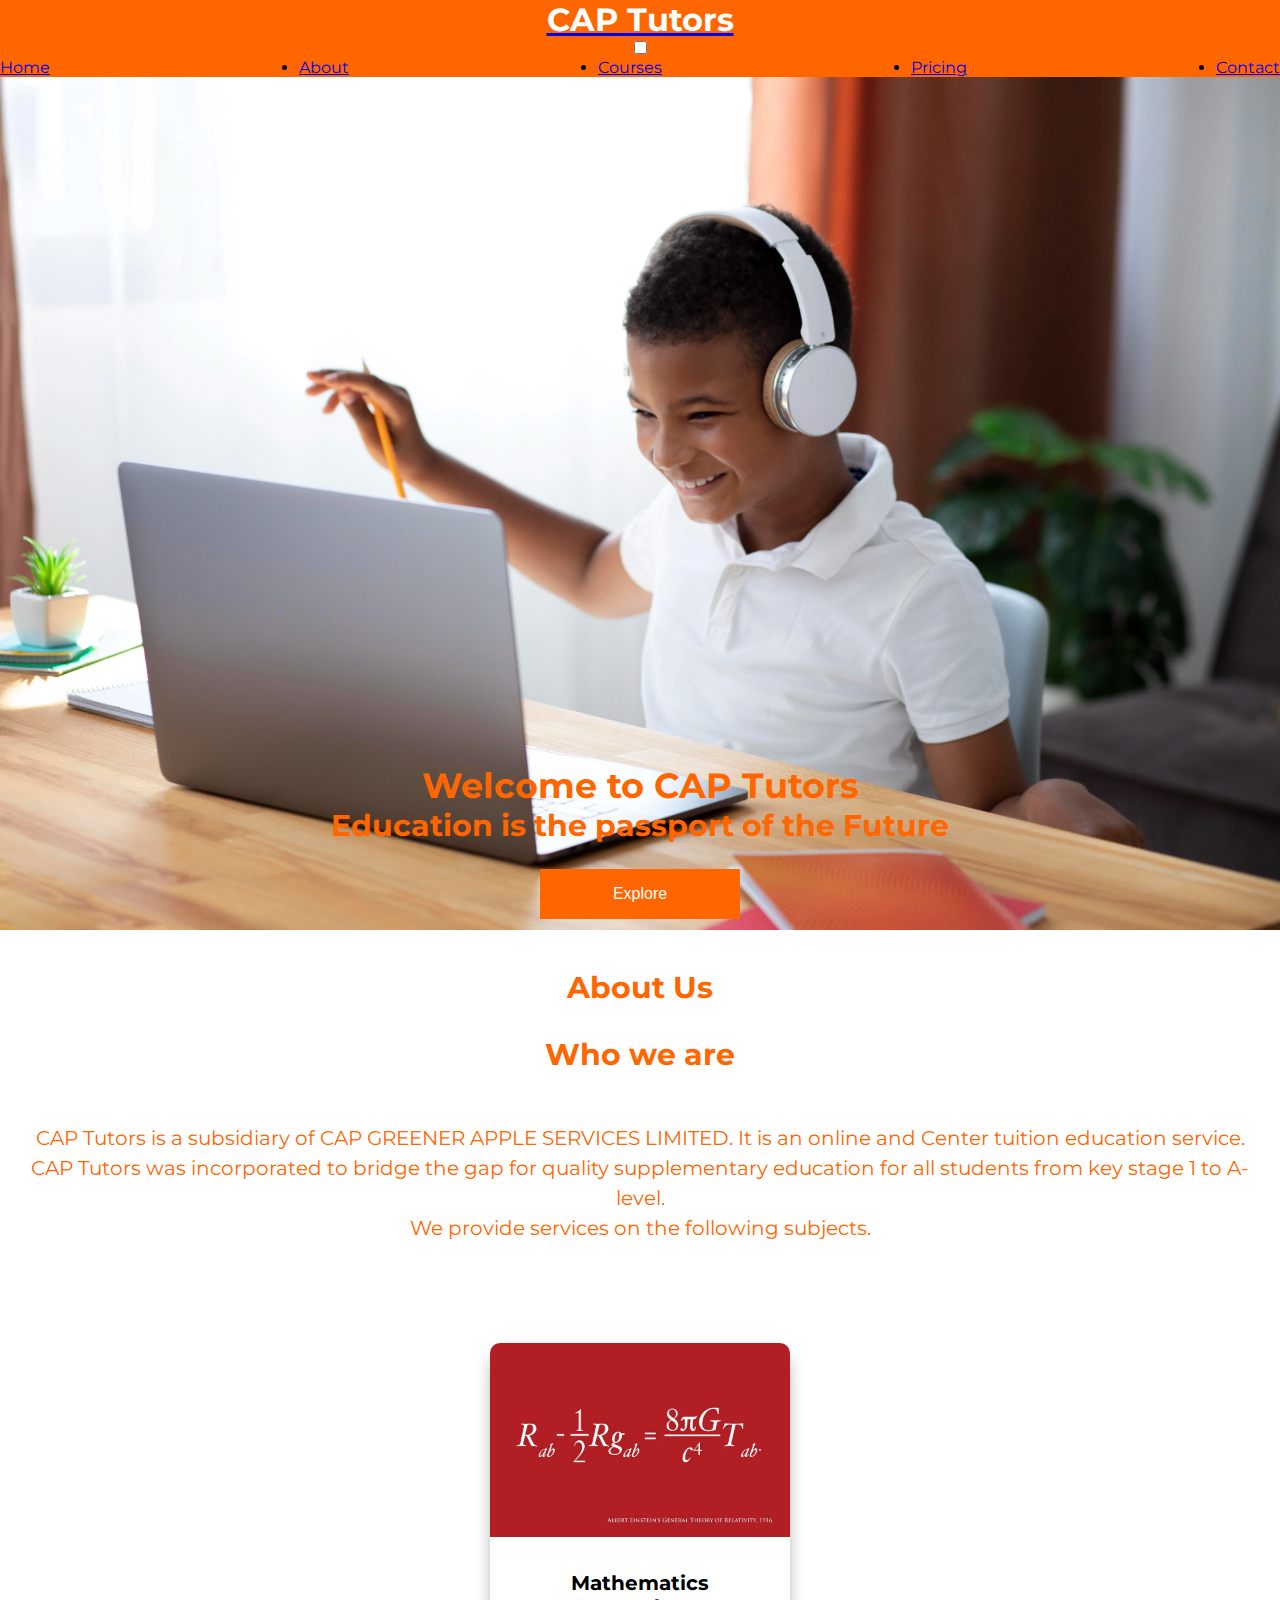
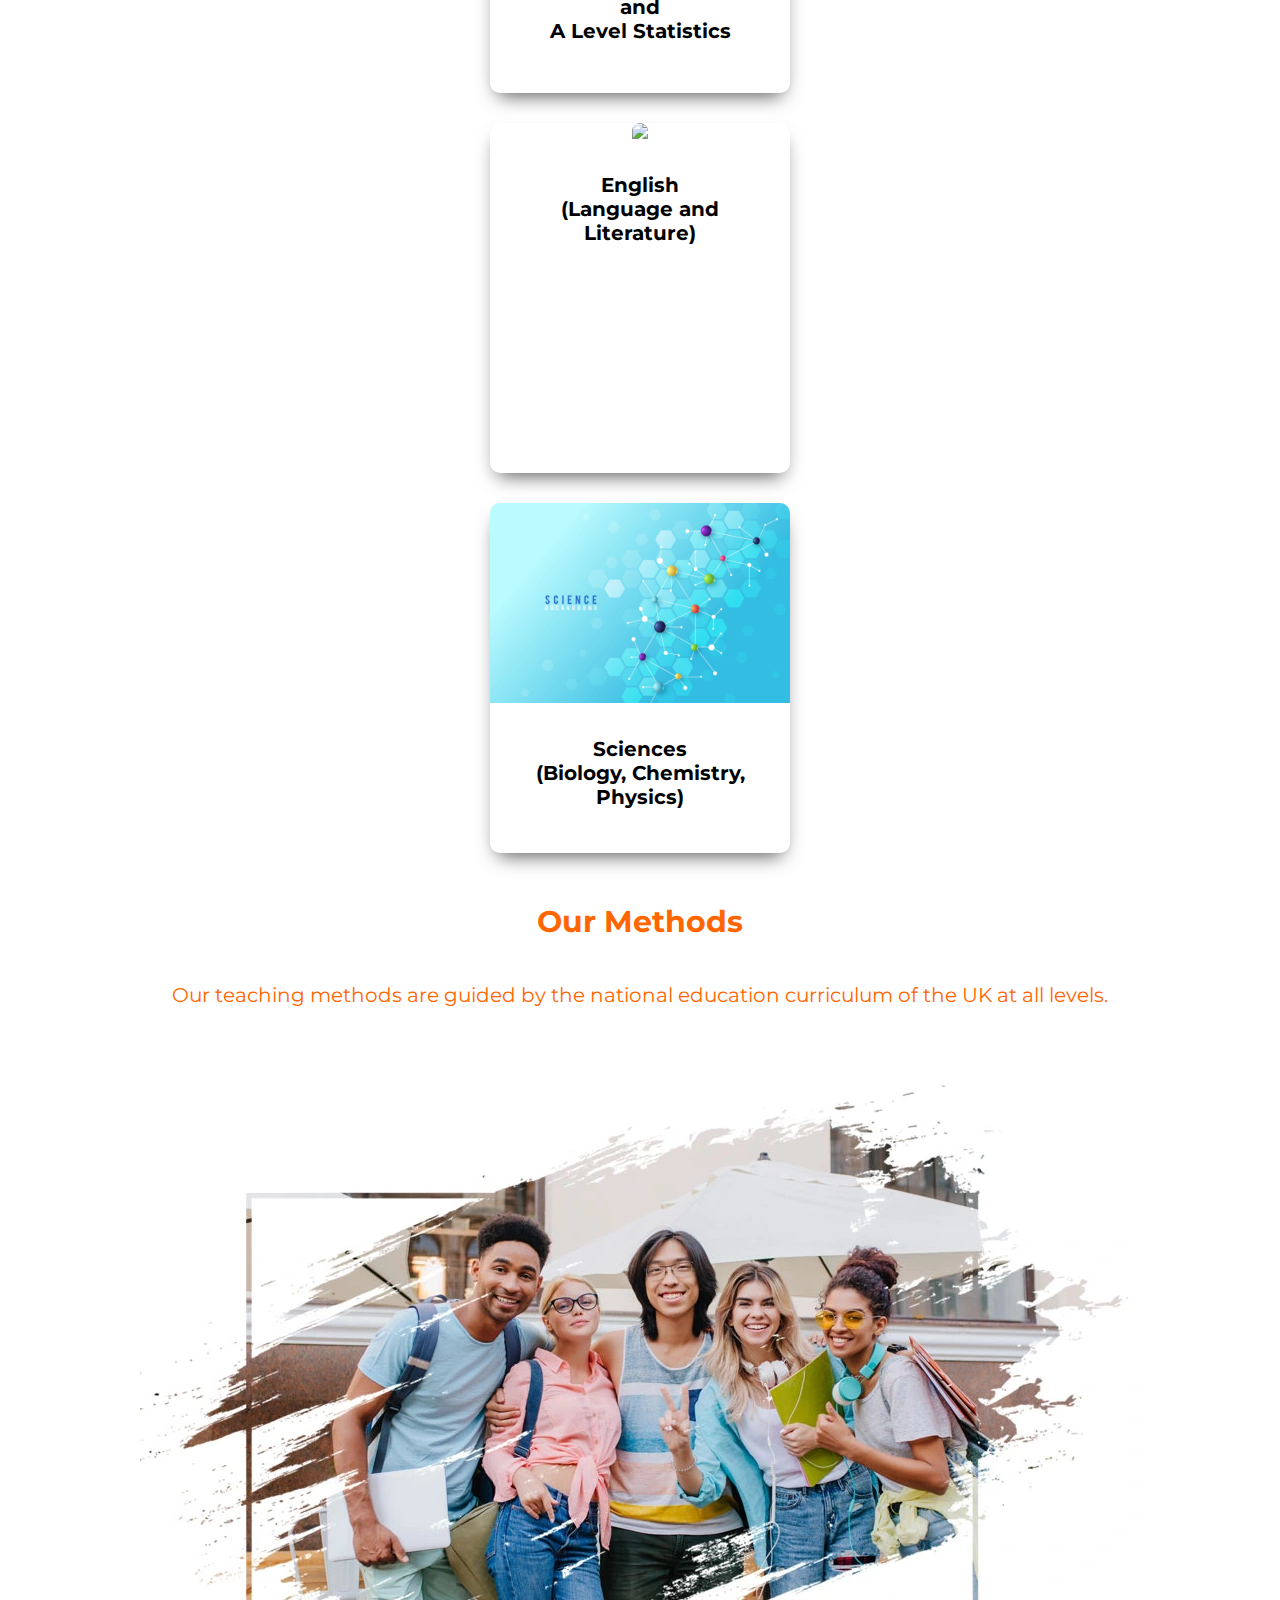
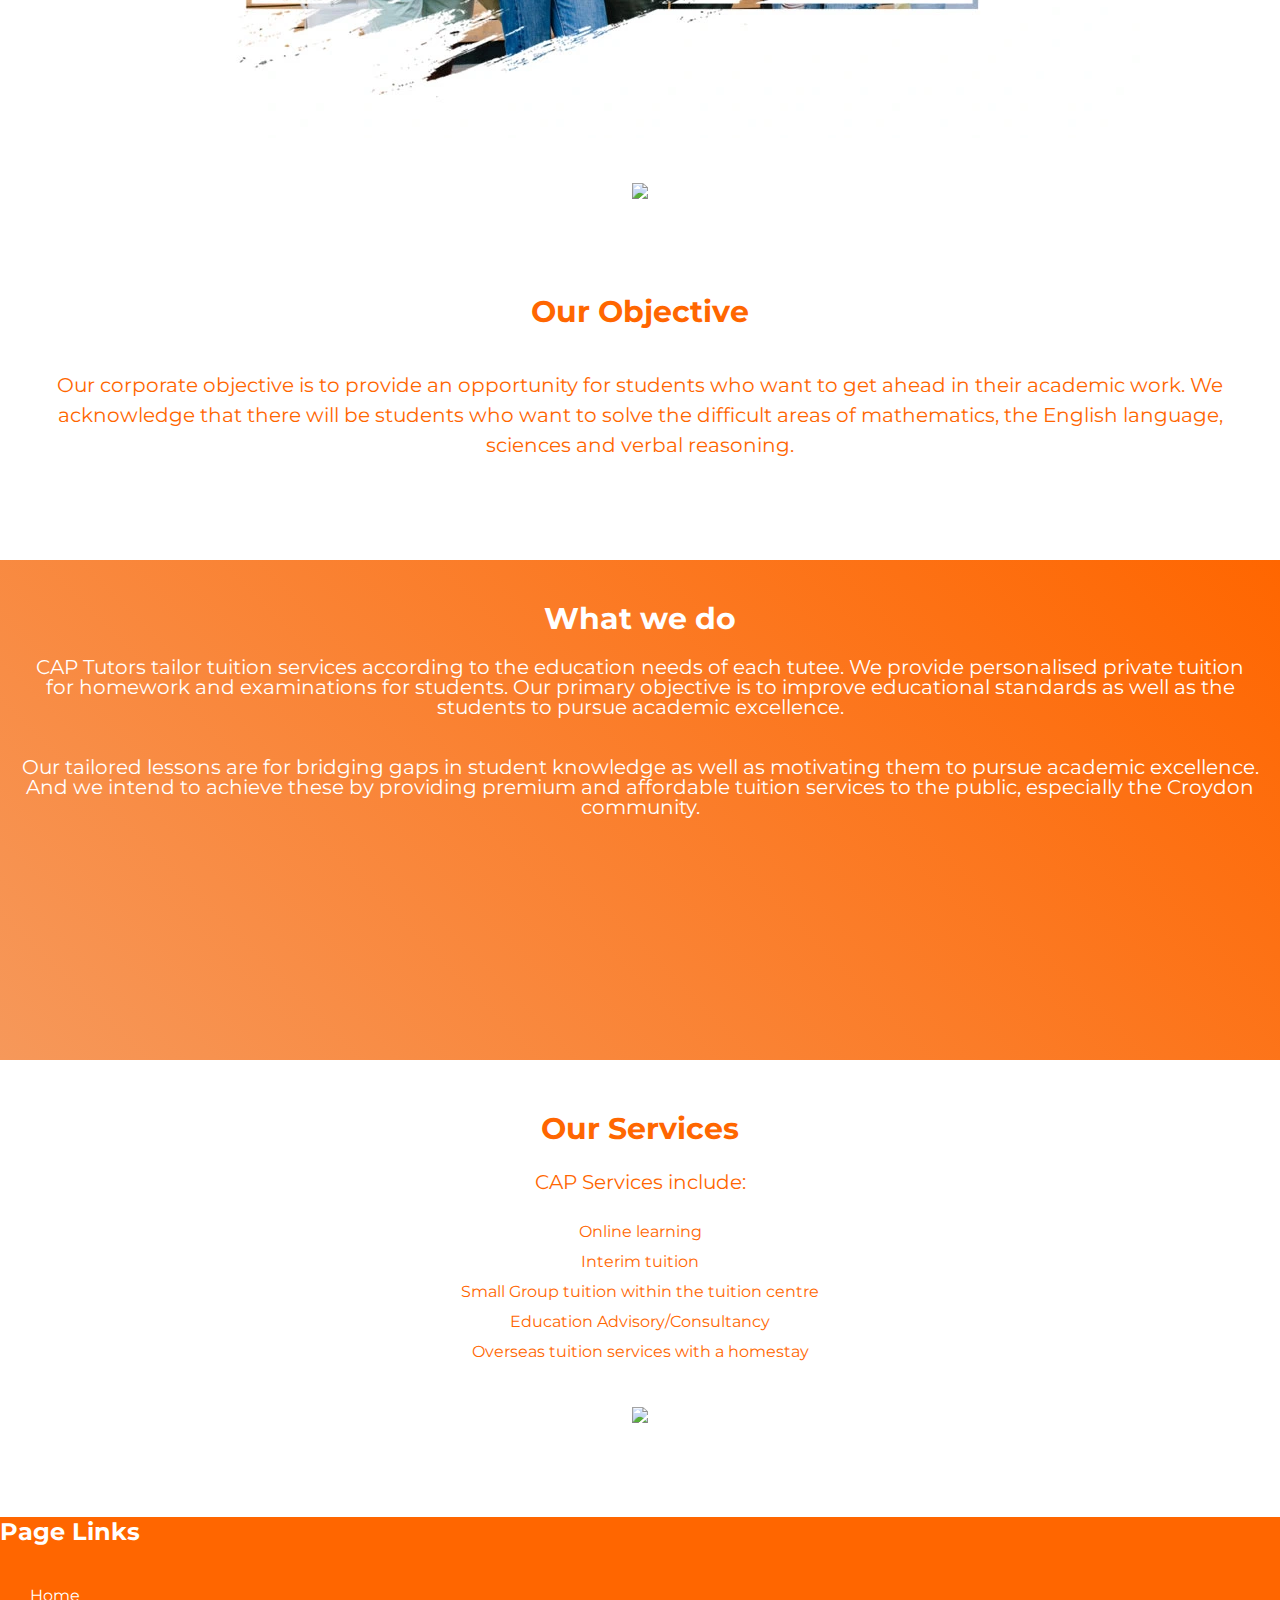
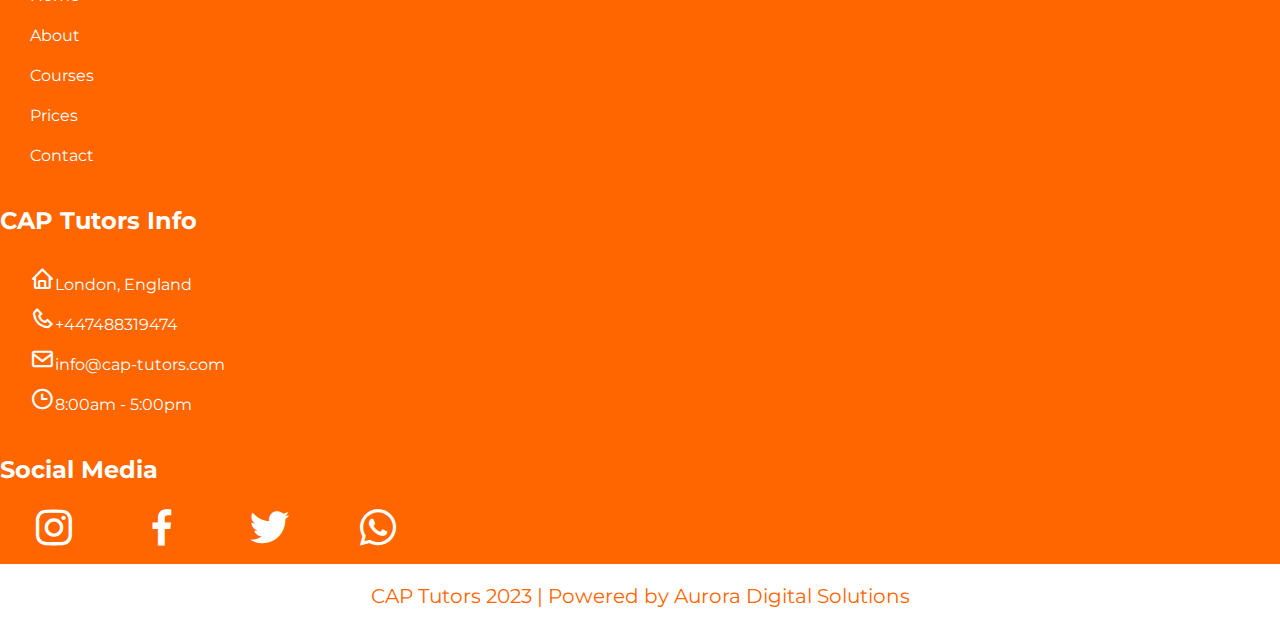
==== index.html @ 937d0bb1 "update html" ====
<!DOCTYPE html>
<html lang="en">
<head>
  <meta charset="UTF-8">
  <meta name="viewport" content="width=device-width, initial-scale=1.0"> <!-- displays site properly based on user's device -->

  <link rel="icon" type="image/png" sizes="32x32" href="./images/favicon-32x32.png">
  <link rel="stylesheet" type="text/css" href="/styles/style.css">
  <link rel="stylesheet" type="text/css" href="/styles/media.css">
  <link rel="stylesheet" type="text/css" href="/styles/nav.css">
  <link rel="stylesheet" type="text/css" href="/styles/reset.css">
  <link rel="stylesheet" href="/boxicons-2.1.4/css/boxicons.min.css">
  <link rel="stylesheet" href="https://cdnjs.cloudflare.com/ajax/libs/font-awesome/6.2.1/css/all.min.css" integrity="sha512-MV7K8+y+gLIBoVD59lQIYicR65iaqukzvf/nwasF0nqhPay5w/9lJmVM2hMDcnK1OnMGCdVK+iQrJ7lzPJQd1w==" crossorigin="anonymous" referrerpolicy="no-referrer" />
  <link rel="preconnect" href="https://fonts.googleapis.com"><link rel="preconnect" href="https://fonts.gstatic.com" crossorigin>
  <link href="https://fonts.googleapis.com/css2?family=Montserrat:wght@300;400;700;800&display=swap" rel="stylesheet">
  <script src="https://kit.fontawesome.com/a076d05399.js" crossorigin="anonymous"></script>
  
  <title>CAP Tutors</title>

</head>
<body>
    <header class="nav-wrapper">
        <div class="logo">
            <a href="#"><h2 class="logo-name">CAP Tutors</h2></a>
        </div>
        <nav class="nav">
            <input type="checkbox" class="toggle-btn">
            <span class="hamburger"></span>
            <ul class="menu">
                <li><a href="testindex.html">Home</a></li>
                <li><a href="#about">About</a></li>
                <li><a href="#courses">Courses</a></li>
                <li><a href="#pricing">Pricing</a></li>
                <li><a href="#contact">Contact</a></li>        
            </ul>  
        </nav>
    </header>
    <!--HERO SLIDE-->
    <section class="banner">
        <div class="banner-image">
            <img src="/images/learning-is-fun.webp" />
        </div>
        <div class="banner-text">
            <h1>Welcome to CAP Tutors</h1>
            <h2>Education is the passport of the Future</h2>
            <button class="btn explore-btn"><a href="#about" >Explore</a></button>
        </div>
    </section>
    <section id="about">
        <div class="about">
            <div class="about-text">
                <h2>About Us</h2>
                <h3>Who we are</h3>
                <p>CAP Tutors is a subsidiary of CAP GREENER APPLE SERVICES LIMITED. It is an online and Center tuition education service. 
                CAP Tutors was incorporated to bridge the gap for quality supplementary education for all students from key stage 1 to A-level.
                <br>We provide services on the following subjects.</p>
            </div>
            <div class="subject-cards">
                <div class="math_card cards">
                    <div class="orange_line"></div>
                    <div class="inner_content">
                        <img src="images/Mathematics.webp" class="subject-image"/>
                        <div class="subject">
                            <h4>Mathematics<br>and <br> A Level Statistics</h4>
                            
                        </div>
                    </div>
                </div>
                <div class="english_card cards">
                    <div class="orange_line"></div>
                    <div class="inner_content">
                        <img src="images/english.webp" class="subject-image"/>
                        <div class="subject">
                            <h4>English <br>(Language and Literature)</h4>
                            
                        </div>
                    </div>
                </div>
                <div class="science_card cards">
                    <div class="orange_line"></div>
                    <div class="inner_content">
                        <img src="images/science.webp" class="subject-image"/>
                        <div class="subject">
                            <h4>Sciences <br>(Biology, Chemistry, Physics)</h4>
                            
                        </div>    
                    </div>
                </div>
            </div>
            <div class="methods">
                <div class="methods-text">
                    <h3 class="method">Our Methods</h3>
                    <p>Our teaching methods are guided by the national education curriculum of the UK at all levels.</p>
                </div>
                <div>
                    <img class="method-image" src="/images/SAT-students-brush.webp">
                </div>   
            </div>
            <div class="objectives">
                <div>
                    <img class="objective-image" src="/images/student-and-teacher.webp">
                </div> 
                <div class="objective-text">
                    <h3 class="objective">Our Objective</h3>
                    <p>Our corporate objective is to provide an opportunity for students who want to get ahead in their 
                    academic work. We acknowledge that there will be students who want to solve the difficult areas of mathematics,
                    the English language, sciences and verbal reasoning.</p>
                </div>
            </div>
            <div class="case">
                <div class="case-text">
                    <h3>What we do</h3>
                    <p>CAP Tutors tailor tuition services according to the education needs of each tutee. We provide personalised private tuition
                    for homework and examinations for students. Our primary objective is to improve educational standards as well as the students 
                    to pursue academic excellence. </p>
                    <p class="inner-text">Our tailored lessons are for bridging gaps in student knowledge as well as motivating them to pursue academic excellence. 
                    And we intend to achieve these by providing premium and affordable tuition services to the public, especially the Croydon community.</p>
                </div>   
            </div>
        </div>
    </section>
    <section id="services" class="services">
        <h3>Our Services</h3>
        <div class="service-info">
            <div>
                <ul>
                    <li><p>CAP Services include:</p></li>
                    <li>Online learning</li>
                    <li>Interim tuition</li>
                    <li>Small Group tuition within the tuition centre</li>
                    <li>Education Advisory/Consultancy</li>
                    <li>Overseas tuition services with a homestay</li>
                </ul>
            </div>
            <div>
                <img src="/images/online-education.jpg"/>
            </div>
        </div> 
    </section> 
    <footer>
        <div class="footer">
            <div>
                <h5>Page Links</h5>
                <div class="footer-nav">
                    <ul>
                        <li><a href="#">Home</a></li>
                        <li><a href="#about">About</a></li>
                        <li><a href="#courses">Courses</a></li>
                        <li><a href="##pricing">Prices</a></li>
                        <li><a href="#contact">Contact</a></li>
                    </ul>
                </div>
            </div>
            <div>
                <h5>CAP Tutors Info</h5>
                <div class="footer-nav">
                    <ul>
                        <li><i class="bx bx-home bx-sm"></i>London, England</li>
                        <li><i class="bx bx-phone bx-sm"></i>+447488319474</li>
                        <li><i class="bx bx-envelope bx-sm"></i>info@cap-tutors.com</li>
                        <li><i class="bx bx-time bx-sm"></i>8:00am - 5:00pm</li>
                    </ul>
                </div>
            </div>
            <div>
                <h5>Social Media</h5>
                <div class="media-bar">
                    <ul class="media">
                        <li><a href="#" target="blank"><i class="bx bxl-instagram bx-lg"></i></a></li>
                        <li><a href="#" target="blank"><i class="bx bxl-facebook bx-lg"></i></a></li>
                        <li><a href="#" target="blank"><i class="bx bxl-twitter bx-lg"></i></a></li>
                        <li><a href="https://wa.me/+447488319474" target="blank"><i class="bx bxl-whatsapp bx-lg"></i></a></li>
                    </ul>
                </div>
            </div>

        </div>
        
    </footer> 
    <attribute class="attribute">
        <p>CAP Tutors 2023 | Powered by Aurora Digital Solutions</p>
    </attribute>     
    <script src="app.js"></script>
</body>
</html>
---- styles/style.css ----
@import url('https://fonts.googleapis.com/css2?family=Montserrat:wght@300;400;700;800&display=swap');
*{
    padding:0;
    margin: 0;
    box-sizing: border-box;
}
:root{
    --Red:hsl(0,100%,50%);
    --DarkRed:rgb(98, 25, 25);
    --blue:hsl(240, 100%, 50%);
    --lessblue:hsl(240, 47%, 48%);
    --orange:hsl(24,100%,50%);
    --lightorange:rgb(246, 152, 90);
    --yellow:hsl(60,100%,50%);
    --white:hsl(0,0%,100%);
    font-family: montserrat;
}
img{
    max-inline-size: 100%;
    block-size: auto;
}
h1{
    color: var(--orange);
    font-size: 35px; 
}
h2{
    color: var(--orange);
    font-size: 30px; 
    
}
h3{
    color: var(--orange);
    font-size: 30px;
}
p{
    font-size: 20px;
    color:var(--orange);
    padding: 20px;
}
body{
    display: inline-block;
    text-align: center;
}
.banner-text{
    margin-top: -170px;
}
.btn{
    background: var(--orange);
    width:200px;
    height:50px;
    margin-top: 25px;
    border: 0;
    transition: 0.5s ease-in-out;
}
.btn:hover{
    transform: scale(1.08);
}
.btn a{
    color: var(--white);
    text-decoration: none;
    font-size: 1rem;  
}
.about{
    margin-top: 50px;
}
.about-text h3{
    margin-top: 30px;
}
.about-text p{
    margin-top: 30px;
    line-height: 30px;
}
.subject-cards{
    display: inline-block;
    justify-content: space-around;
    margin-top: 50px;
    padding: 0 50px;
}
.subject{
    padding:30px 20px;
    text-align: center;
}
.subject h4{
    font-size: 20px;
}
.cards{
    box-shadow: 0 10px 20px -8px rgba(0, 0, 0,.7);
    width: 300px;
    height: 350px;
    background: var(--white);
    border-radius: 10px 10px 10px 10px;
    transition: all 0.5s ease-in-out;
    margin-top: 30px;
}
.cards img{
    border-radius: 10px 10px 0 0;
}
.cards:hover{
    transform: scale(1.08);
    cursor: pointer;
}
.methods{
    margin-top: 50px;
}
.methods-text p{
    margin-top: 20px;
    line-height: 30px;
}
.methods img{
    margin-top: 40px;
    padding: 1px;
}
.objective{
    margin-top: 50px;
}
.objective-image{
    padding: 40px;
}
.objective-text p{
    margin-top: 20px;
    line-height: 30px;
}
.case{
    background: linear-gradient(45deg,var(--lightorange), var(--orange));
    height: 500px;
    margin-top: 80px;
}
.case h3, .case p{
    color: var(--white);
}
.case-text h3{
    padding-top: 40px;
}
.case-text p{
    line-height: 20px;
}
.services{
    margin-top: 50px;
}

.service-info ul li{
    line-height: 30px;
    color: var(--orange);
}
.service-info img{
    padding: 40px;
}
.footer{
    display: block;
    justify-content: left;
    background-color: var(--orange);
    text-align: left;
    color: var(--white);
    margin-top: 50px;
}
.footer h5{
    font-size: 1.5rem;
    margin-top: 30px;
}
.footer ul li{
    line-height: 40px;
    padding: 0 30px;
}
.footer ul li a{
    text-decoration: none;
    color: var(--white);
}
.footer-nav{
    margin-top: 30px;
}
.footer-nav ul li a{
    display: block;
}
.footer-nav ul li a:hover{
    box-shadow: 0 -5px 0px var(--white) inset, 500px 0 0 rgba(255,255,255,0.06) inset;5
}

.media{
    display: flex;
}
.media li{
    list-style: none;
    margin-top: 20px;
}
/*Front page/Front page text
.banner{
    display: flex;
    position: relative;
}
.banner-image{
    justify-content: center;
    margin: 0 auto;
}
.banner-text{
    position: absolute;
    margin: 500px 0 0 10px;
    left: 0;
    right:0;
    text-align: center;
}
.banner-text h1{
    font-size: 4rem;
    color: var(--orange);
}
.banner-text h2{
    font-size: 2rem;
    color: var(--orange);
}
.explore-btn{
    background: var(--orange);
    height: 50px;
    width: 200px;
    border: 0;
    border-radius: 10px;
    margin-top: 20px;
    transition: all 0.5s ease-in-out;
}
.explore-btn:hover{
    transform: scale(1.08);
}
.explore-btn a{
    font-size: 1.2rem;
    text-decoration: none;
    color: var(--white);
}
#about{
    margin-top: 50px;
}
.about-text{
    text-align: center;
}
.about-text h3{
    margin-top: 20px;
}
.about-text p{
    margin-top: 20px;
    text-align: center;
    padding:0 220px 0 220px;
    line-height: 30px;
    color: var(--orange);
}
.subject-cards{
    display: flex;
    justify-content: space-around;
    margin-top: 50px;
    padding: 0 50px;
}
.subject{
    padding:50px 20px;
    text-align: center;
}
.subject h4{
    font-size: 25px;
    color: var(--orange);
}
.cards{
    box-shadow: 0 10px 20px -8px rgba(0, 0, 0,.7);
    width: 300px;
    height: 400px;
    background: var(--white);
    border-radius: 10px 10px 10px 10px;
    transition: all 0.5s ease-in-out;
}
.cards:hover{
    transform: scale(1.08);
    cursor: pointer;

}
.subject-image{
    height:200px;
    border-radius: 10px 10px 0 0;
}
.methods{
    display: flex;
    padding: 0 90px;
    justify-content: center;
    margin-top: 100px;
}
.methods-text{
    max-width: 600px;
    margin-top: 100px;
    text-align: center;
}
.method ,.objective{
    margin-top:50px;
}
.method p,{
    margin-top: 100px;
}
.objectives{
    display: flex;
    padding: 0 90px;
    justify-content: space-around;
    margin-top: 100px;
}
.objective-image{
    width:500px;
}
.objective-text{
    max-width: 600px;
}
.case{
    background: linear-gradient(45deg,var(--lightorange), var(--orange));
    height: 450px;
    margin-top: 100px;
}
.case h3{
    color:var(--white);
    text-align: center;
    padding:40px 100px ;
    
}
.case p{
    color:var(--white);
    text-align: center;
    padding:30px 300px ;
    font-size: 1.2rem;
    margin-top: -30px;
}
.services{
    margin-top: 50px;
}
.services h3{
    text-align: center;
}
.service-info{
    display: flex;
    justify-content: space-around;
    margin-top: 50px;
}
.service-info img{
    width:400px;
}
.service-info h3{
    font-size: 15px;
}
.service-info ul{
    list-style: none;
    margin-top: 50px;
    text-align: center;
}
.service-info ul li{
    margin-top: 15px;
    font-size: 20px;
}
.service-info ul li p{
    font-size: 25px;
    text-decoration: underline;
}
.footer{
    display: flex;
    justify-content: space-around;
    background-color: var(--orange);
    padding: 35px;
    color: var(--white);
    margin-top: 100px;
}
h5{
    font-size: 20px;
    color: var(--white);
}
.footer-nav ul{
    list-style: none;
    margin-top: 20px;
}
.footer .media{
    list-style: none;
    
}
.footer-nav ul li a{
    text-decoration: none;
    line-height: 30px;
    color: var(--white);
    transition: all 0.5s ease-in-out;
    
}
.footer-nav ul li a:hover{
    background-color: var(--lightorange);
    width: 100px;
    opacity:0.3;
    border-radius: 10px;
}
.footer-nav ul li{
   
}
.footer-nav ul li i{
    line-height: 40px;
}
.media{
    display: flex;
    margin-top: 20px;

}
.media li a i{
    color: var(--white);
    transition: all 0.5s ease-in-out;
}
.media li a i:hover{
    transform: scale(1.08);
}
.attribute{
    text-align: center;
}
.attribute p{
    font-size: 1rem;
}
*/
---- styles/media.css ----
@meda screen and (min-width:600px){
    .banner{
        display:inline-block;
        text-align: center;
    }
    .banner-image{
        height:900px;
    }
    .subject-cards{
        display:block;
    }
    .banner-text h1{
        font-size: 1rem;
        
    }

}
@media(max-width:512px){
    .banner-text h1{
        font-size: 0.5rem;
    }
    .subject-cards{
        display:inline-block;
    }
}



/*@media screen and (min-width:1000px){
    .subject-cards{
        display: flex;
    }
    .methods{
        display:flex;
    }
    .methods-text{
        margin-top: 150px;
    }
    .objectives{
        display:flex;
    }
    .objective-image{
        padding:50px;
        max-width:400px;
        margin-top: 20px;
    }
    .case-text{
        padding: 50px;
    }
    .service-info{
        display:flex;
        justify-content: space-around;
    }
    .service-info img{
        width:400px;
    }
    .service-info ul {
        list-style: none;
        color: var(--orange);
        margin-top: 70px;
    }
    .footer{
        display: flex;
        justify-content: space-around;
    }
    .footer-nav ul li {
        list-style: none;
    }
    .footer-nav ul li a{
        
    }
    .media-bar{
        display: flex;
    }
}

@media screen and (max-width:600px){
    body{
        position: absolute;
    }
    .banner-text{
        top:-280px;
    }
    .banner-text h1{
        font-size: 30px;
        font-weight: 700px;
    }
    .banner-text h2{
        font-size: 20px;
    }
    .about-text h2{
        font-size: 30px;
    }
    .about-text h3{
        font-size: 25px;
    }
    .about-text p{
        width: 800px;
        margin-left: -150px;   
    }
    .subject-cards{
        display: inline-block;
        margin-left: 50px;
    }
    .cards{
        margin-top: 30px;
    }
    .methods{
        display: inline-block;
    }
    .objectives{
        display: inline-block;
    }
    .objective-text{
        text-align: center;
    }
    .case{
        height: 700px;
    }
    .case p{
        width: 900px;
        margin-left: -205px; 
    }
    .service-info{
        display: inline-block;
        margin-left: 40px;
    }
    .service-info img{
        margin-top: 30px;
    }
    .service-info ul li{
        width: 400px;
    }
    footer{
        background-color: var(--orange);
    }
    .footer{
        display: inline-block;
    }
    
}*/
---- styles/nav.css ----
header{
    background-color:var(--orange);
}
.nav-item{
    list-style:none;
}
.nav-link{
    text-decoration: none;
}
.container{
    max-width: 1224px;
    width:90%;
    margin: 0 auto;
}
.navbar{
    min-height: 70px;
    display: flex;
    justify-content: space-between;
    align-items: center;
}
.logo-name{
    font-size: 2rem;
    text-decoration: none;
    color: var(--white);
    font-weight: bold;
}
.menu{
    display:flex;
    justify-content: space-between;
    align-items: center;
    gap:100px;
}
.nav-item a{
    transition:0.5s ease-out;
    color:var(--white);
}
.nav-item a:hover{
    color:var(--blue);
}
.hamburger{
    display:none;
    cursor: pointer;
}
.bar{
    display:block;
    width: 25px;
    height:3px;
    margin:5px auto;
    -webkit-transition: all 0.5s ease;
    transition: all 0.5s ease;
    background-color: var(--white);
}

@media(max-width:1024px){
    .hamburger{
        display:block;
    }
    .hamburger.active .bar:nth-child(2){
        opacity:0;
    }
    .hamburger.active .bar:nth-child(1){
        transform: translateY(8px) rotate(45deg);
    }
    .hamburger.active .bar:nth-child(3){
        transform: translateY(-8px) rotate(-45deg);
    }
    .menu{
        position: fixed;
        left:-100%;
        top:70px;
        gap:0;
        flex-direction: column;
        background-color: var(--lightorange);
        width: 100%;
        text-align:center;
        transition: 0.5s;
    }
    .nav-item{
        margin: 16px 0;
    }
    .menu.active{
        left:0;
    }
    
}
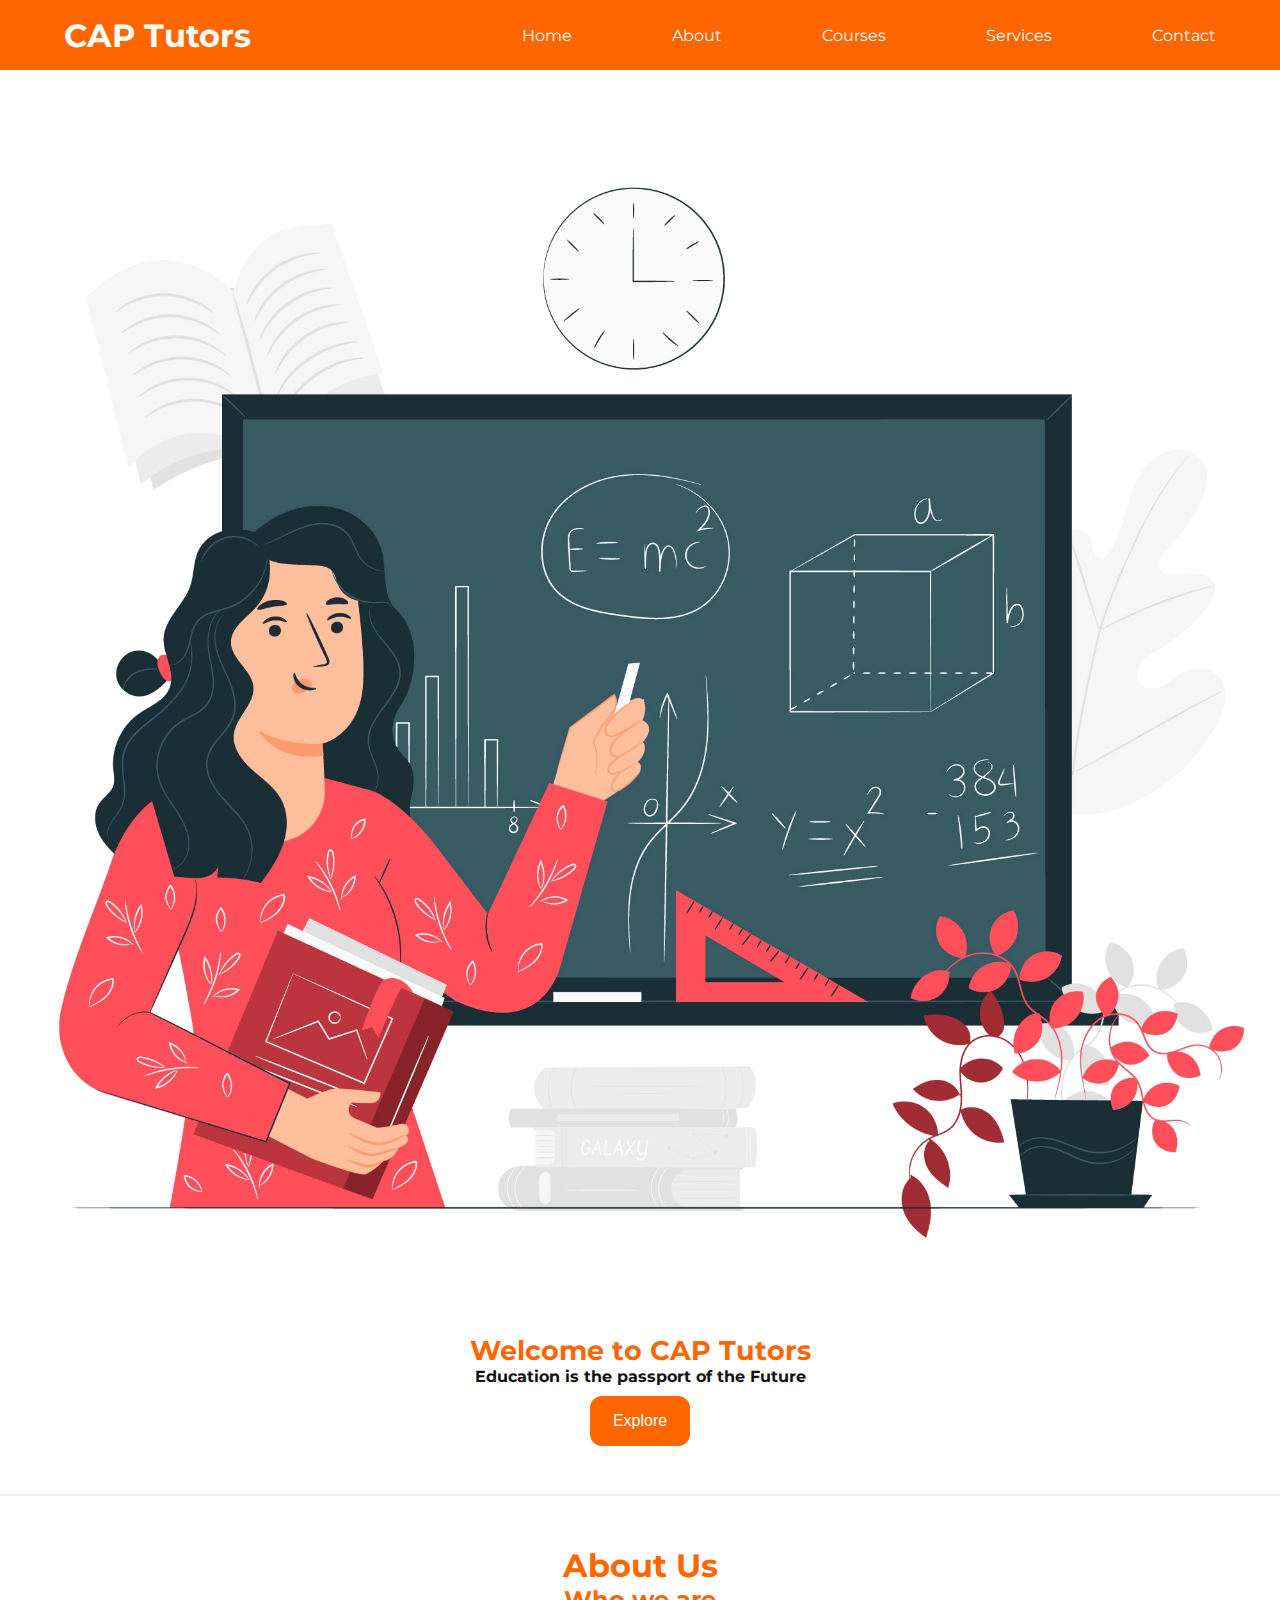
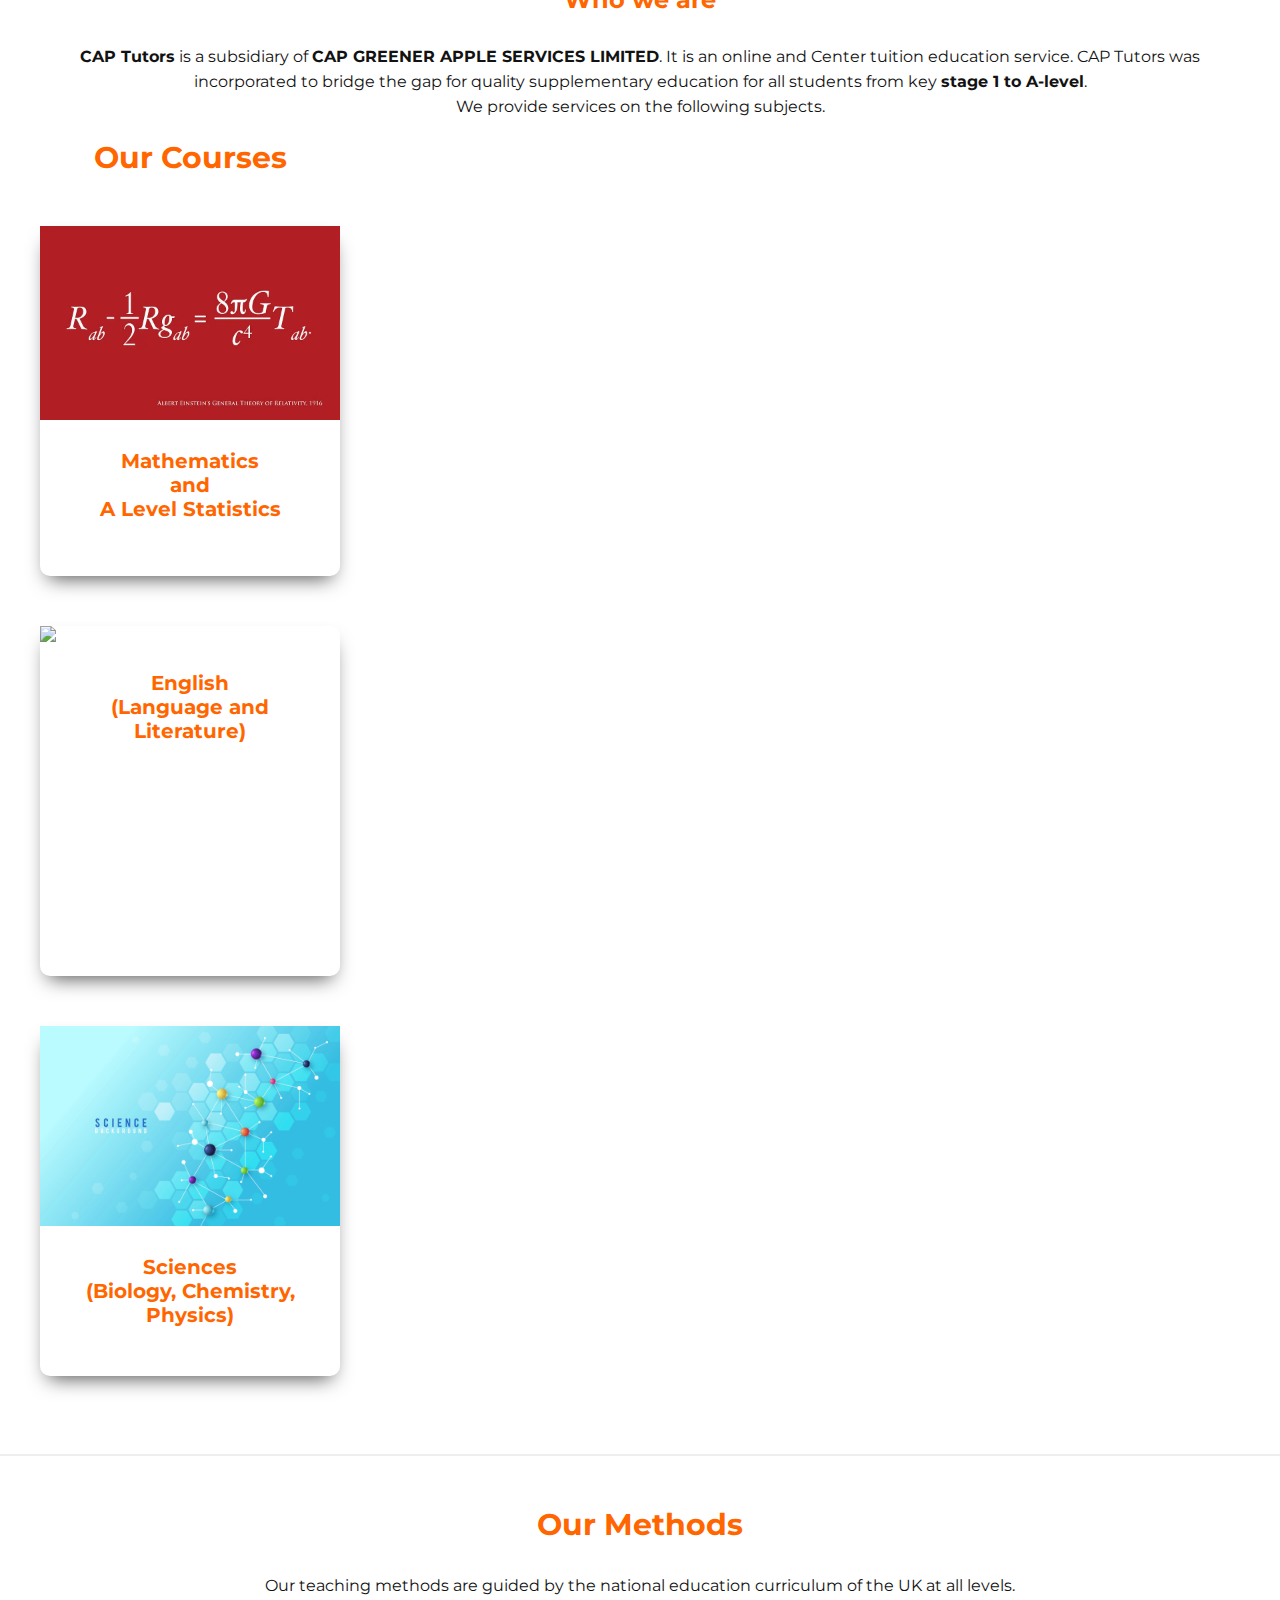
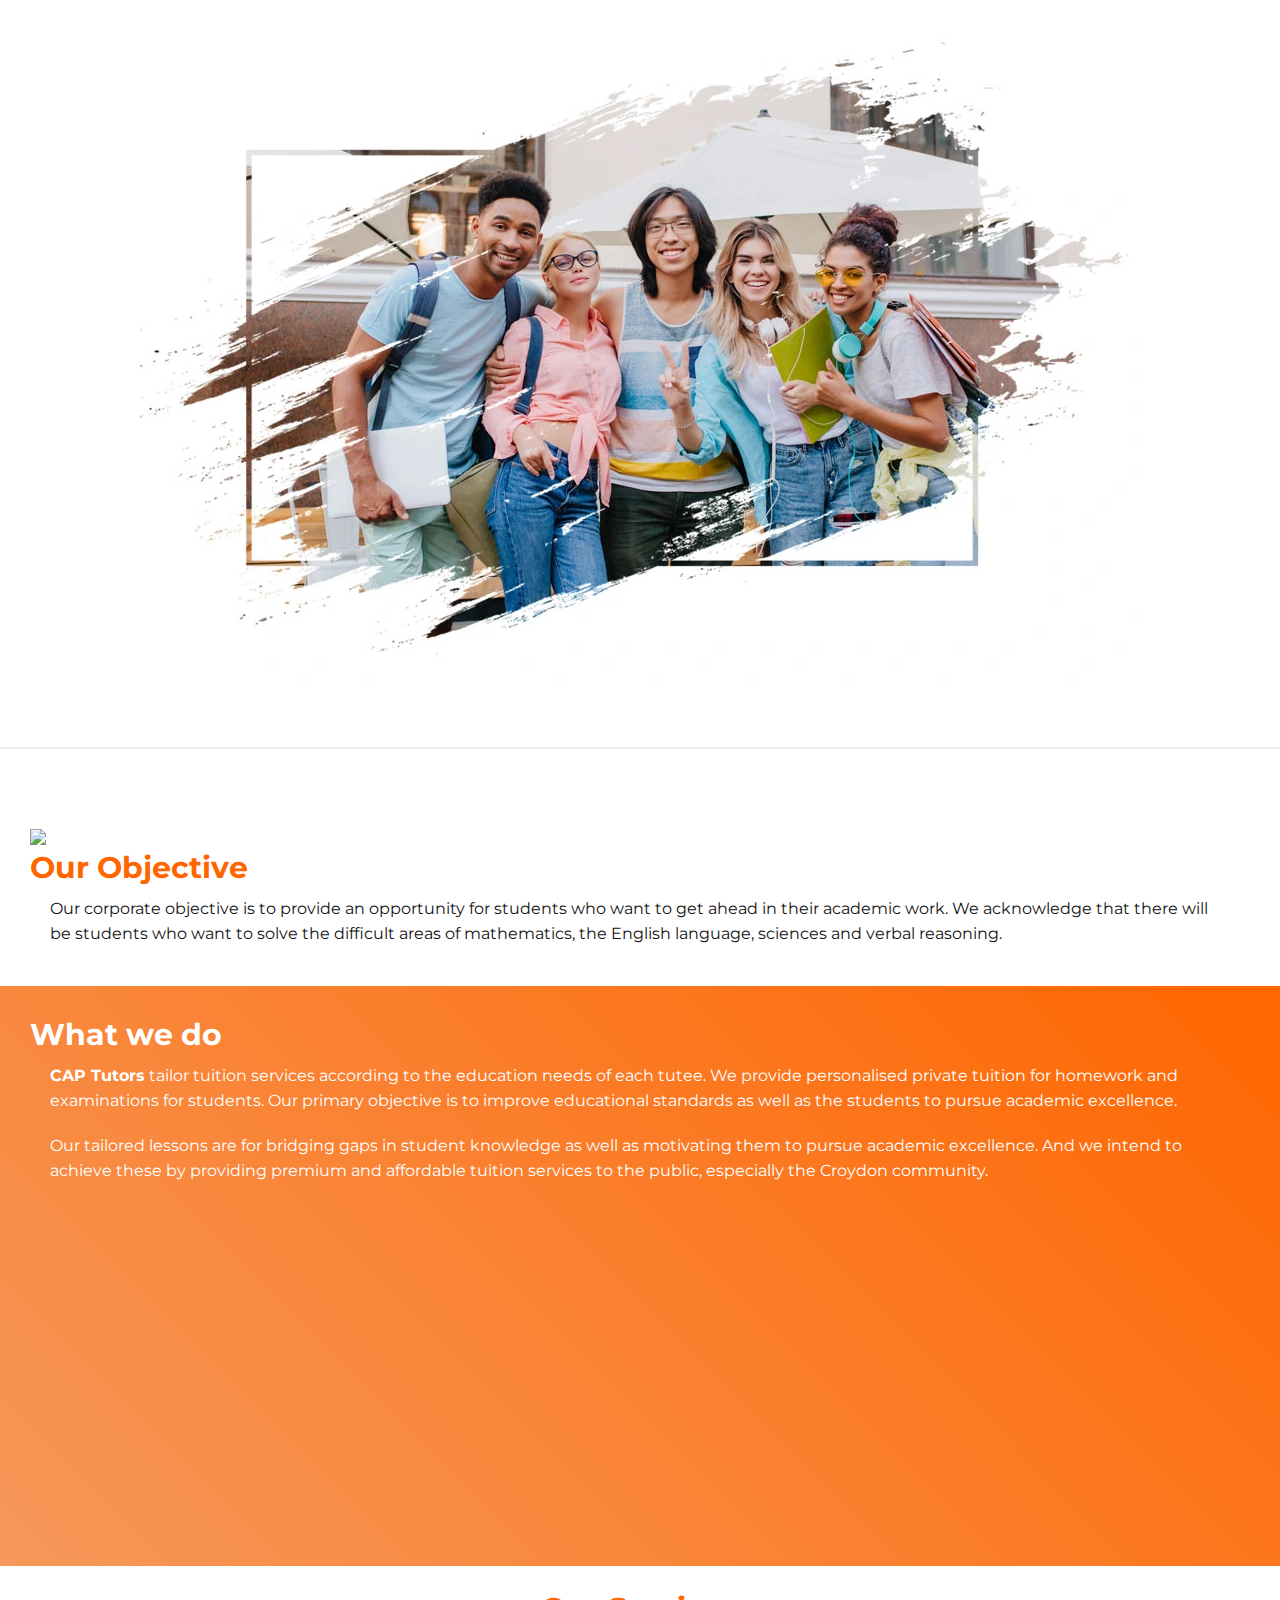
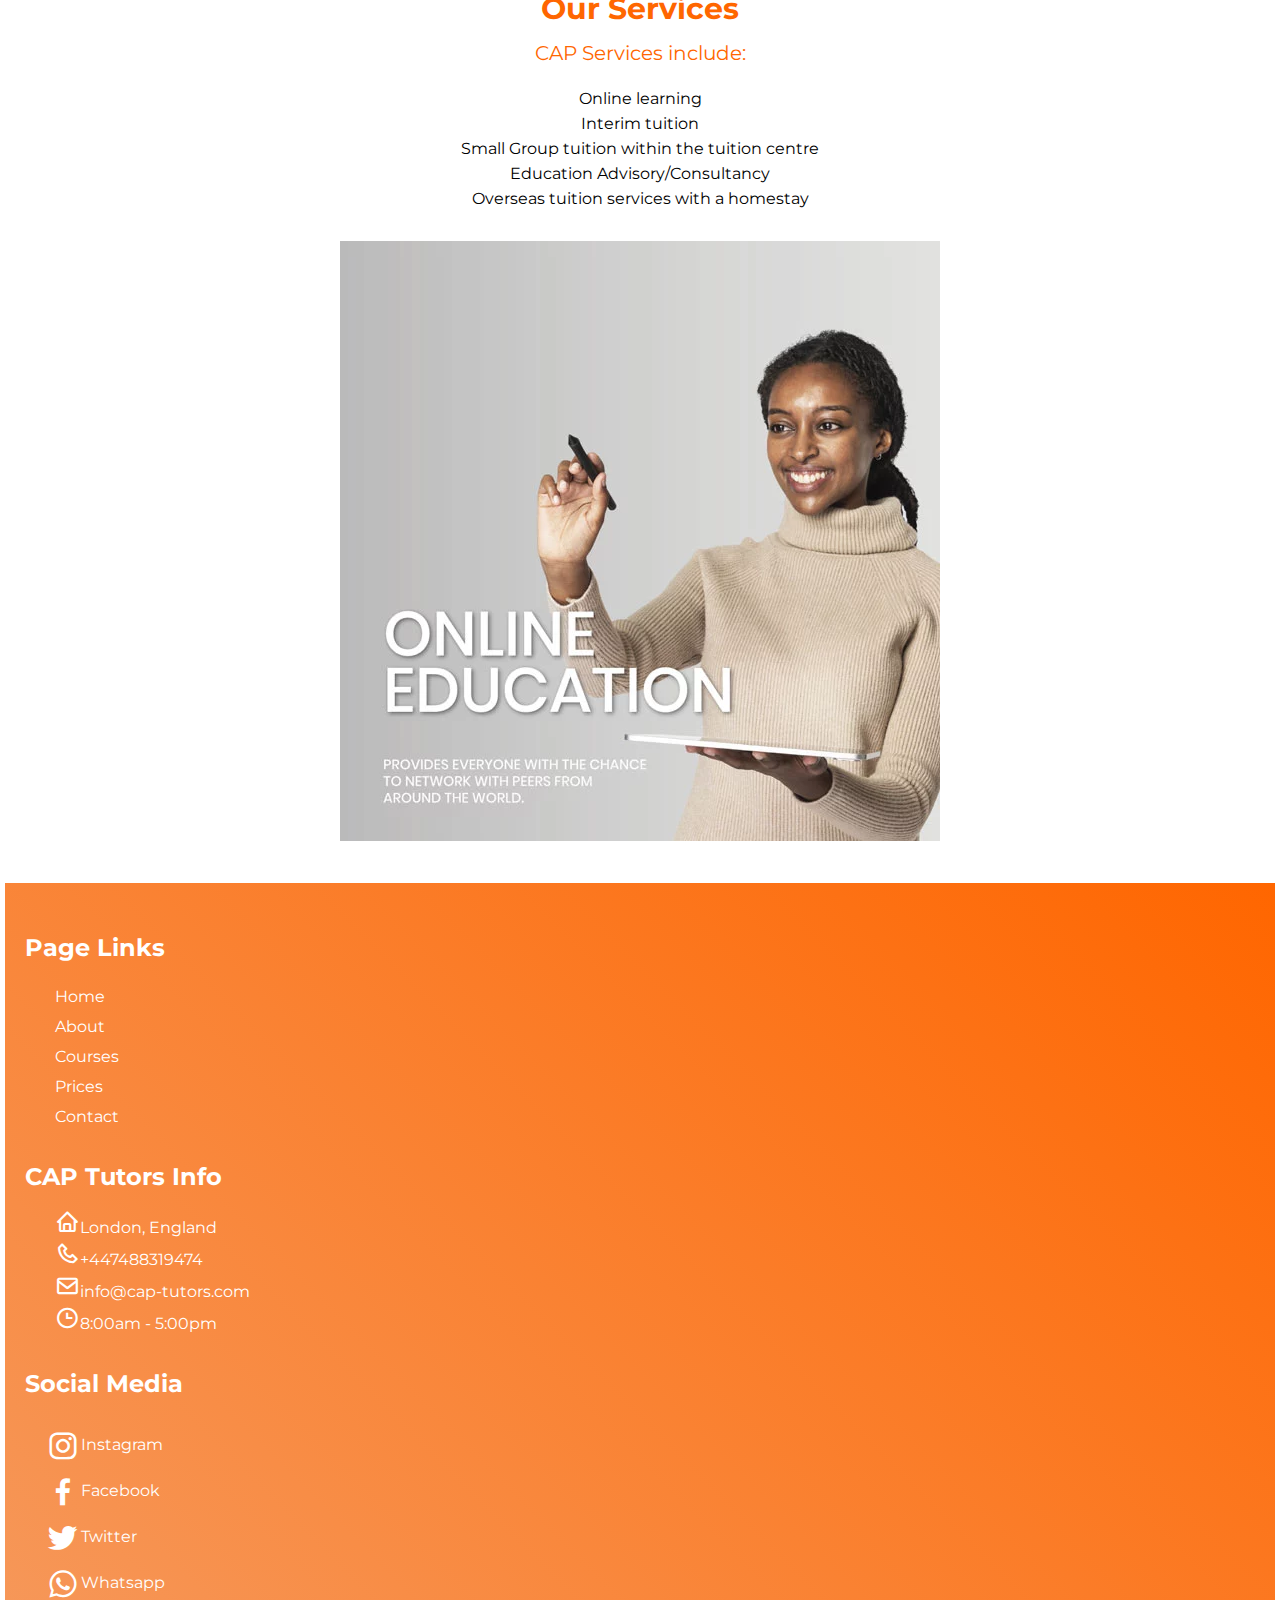
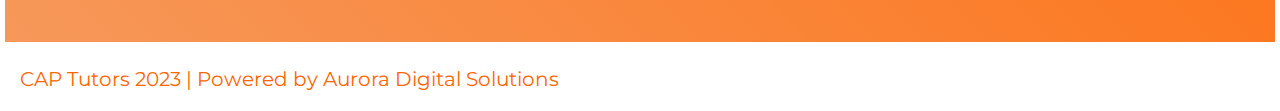
==== commit 912b3221: "update webpage" ====
--- a/index.html
+++ b/index.html
@@ -9,6 +9,7 @@
   <link rel="stylesheet" type="text/css" href="/styles/media.css">
   <link rel="stylesheet" type="text/css" href="/styles/nav.css">
   <link rel="stylesheet" type="text/css" href="/styles/reset.css">
+  
   <link rel="stylesheet" href="/boxicons-2.1.4/css/boxicons.min.css">
   <link rel="stylesheet" href="https://cdnjs.cloudflare.com/ajax/libs/font-awesome/6.2.1/css/all.min.css" integrity="sha512-MV7K8+y+gLIBoVD59lQIYicR65iaqukzvf/nwasF0nqhPay5w/9lJmVM2hMDcnK1OnMGCdVK+iQrJ7lzPJQd1w==" crossorigin="anonymous" referrerpolicy="no-referrer" />
   <link rel="preconnect" href="https://fonts.googleapis.com"><link rel="preconnect" href="https://fonts.gstatic.com" crossorigin>
@@ -19,26 +20,29 @@
 
 </head>
 <body>
-    <header class="nav-wrapper">
-        <div class="logo">
-            <a href="#"><h2 class="logo-name">CAP Tutors</h2></a>
-        </div>
-        <nav class="nav">
-            <input type="checkbox" class="toggle-btn">
-            <span class="hamburger"></span>
-            <ul class="menu">
-                <li><a href="testindex.html">Home</a></li>
-                <li><a href="#about">About</a></li>
-                <li><a href="#courses">Courses</a></li>
-                <li><a href="#pricing">Pricing</a></li>
-                <li><a href="#contact">Contact</a></li>        
-            </ul>  
-        </nav>
+    <header>
+        <div class="container">
+            <nav class="navbar">
+                <a href="#" class="logo-name">CAP Tutors</a>
+                <ul class="menu">
+                    <li class="nav-item"><a href="index.html" class="nav-link">Home</a></li>
+                    <li class="nav-item"><a href="#about" class="nav-link" >About</a></li>
+                    <li class="nav-item"><a href="#courses" class="nav-link">Courses</a></li>
+                    <li class="nav-item"><a href="#services" class="nav-link">Services</a></li>
+                    <li class="nav-item"><a href="#contact" class="nav-link">Contact</a></li>        
+                </ul>
+                <div class="hamburger">
+                    <span class="bar"></span>
+                    <span class="bar"></span>
+                    <span class="bar"></span>
+                </div>
+            </nav>
+        </div>
     </header>
     <!--HERO SLIDE-->
     <section class="banner">
         <div class="banner-image">
-            <img src="/images/learning-is-fun.webp" />
+            <img src="/images/hero-image.webp" />
         </div>
         <div class="banner-text">
             <h1>Welcome to CAP Tutors</h1>
@@ -46,23 +50,24 @@
             <button class="btn explore-btn"><a href="#about" >Explore</a></button>
         </div>
     </section>
+    <hr class="line">
     <section id="about">
         <div class="about">
             <div class="about-text">
                 <h2>About Us</h2>
                 <h3>Who we are</h3>
-                <p>CAP Tutors is a subsidiary of CAP GREENER APPLE SERVICES LIMITED. It is an online and Center tuition education service. 
-                CAP Tutors was incorporated to bridge the gap for quality supplementary education for all students from key stage 1 to A-level.
+                <p><b>CAP Tutors</b> is a subsidiary of <b>CAP GREENER APPLE SERVICES LIMITED</b>. It is an online and Center tuition education service. 
+                CAP Tutors was incorporated to bridge the gap for quality supplementary education for all students from key <b>stage 1 to A-level</b>.
                 <br>We provide services on the following subjects.</p>
             </div>
-            <div class="subject-cards">
+            <div id="courses" class="subject-cards">
+                <h2>Our Courses</h2>
                 <div class="math_card cards">
                     <div class="orange_line"></div>
                     <div class="inner_content">
                         <img src="images/Mathematics.webp" class="subject-image"/>
                         <div class="subject">
-                            <h4>Mathematics<br>and <br> A Level Statistics</h4>
-                            
+                            <h4>Mathematics<br>and <br> A Level Statistics</h4>   
                         </div>
                     </div>
                 </div>
@@ -71,8 +76,7 @@
                     <div class="inner_content">
                         <img src="images/english.webp" class="subject-image"/>
                         <div class="subject">
-                            <h4>English <br>(Language and Literature)</h4>
-                            
+                            <h4>English <br>(Language and Literature)</h4>    
                         </div>
                     </div>
                 </div>
@@ -81,12 +85,12 @@
                     <div class="inner_content">
                         <img src="images/science.webp" class="subject-image"/>
                         <div class="subject">
-                            <h4>Sciences <br>(Biology, Chemistry, Physics)</h4>
-                            
+                            <h4>Sciences <br>(Biology, Chemistry, Physics)</h4>    
                         </div>    
                     </div>
                 </div>
             </div>
+            <hr class="line">
             <div class="methods">
                 <div class="methods-text">
                     <h3 class="method">Our Methods</h3>
@@ -96,6 +100,7 @@
                     <img class="method-image" src="/images/SAT-students-brush.webp">
                 </div>   
             </div>
+            <hr class="line">
             <div class="objectives">
                 <div>
                     <img class="objective-image" src="/images/student-and-teacher.webp">
@@ -110,7 +115,7 @@
             <div class="case">
                 <div class="case-text">
                     <h3>What we do</h3>
-                    <p>CAP Tutors tailor tuition services according to the education needs of each tutee. We provide personalised private tuition
+                    <p><b>CAP Tutors</b> tailor tuition services according to the education needs of each tutee. We provide personalised private tuition
                     for homework and examinations for students. Our primary objective is to improve educational standards as well as the students 
                     to pursue academic excellence. </p>
                     <p class="inner-text">Our tailored lessons are for bridging gaps in student knowledge as well as motivating them to pursue academic excellence. 
@@ -133,7 +138,7 @@
                 </ul>
             </div>
             <div>
-                <img src="/images/online-education.jpg"/>
+                <img class="service-image" src="/images/online-education.webp"/>
             </div>
         </div> 
     </section> 
@@ -166,20 +171,38 @@
                 <h5>Social Media</h5>
                 <div class="media-bar">
                     <ul class="media">
-                        <li><a href="#" target="blank"><i class="bx bxl-instagram bx-lg"></i></a></li>
-                        <li><a href="#" target="blank"><i class="bx bxl-facebook bx-lg"></i></a></li>
-                        <li><a href="#" target="blank"><i class="bx bxl-twitter bx-lg"></i></a></li>
-                        <li><a href="https://wa.me/+447488319474" target="blank"><i class="bx bxl-whatsapp bx-lg"></i></a></li>
+                        <li>
+                            <a href="#" target="blank">
+                                <i class="bx bxl-instagram bx-md"></i>
+                                <span>Instagram</span>
+                            </a>
+                        </li>
+                        <li>
+                            <a href="#" target="blank">
+                                <i class="bx bxl-facebook bx-md"></i>
+                                <span>Facebook</span>
+                            </a>
+                        </li>
+                        <li>
+                            <a href="#" target="blank">
+                                <i class="bx bxl-twitter bx-md"></i>
+                                <span>Twitter</span>
+                            </a>
+                        </li>
+                        <li>
+                            <a href="https://wa.me/+447488319474" target="blank">
+                                <i class="bx bxl-whatsapp bx-md"></i>
+                                <span>Whatsapp</span>
+                            </a>
+                        </li>
                     </ul>
                 </div>
             </div>
-
-        </div>
-        
+        </div>    
     </footer> 
     <attribute class="attribute">
         <p>CAP Tutors 2023 | Powered by Aurora Digital Solutions</p>
-    </attribute>     
+    </attribute>
     <script src="app.js"></script>
 </body>
 </html>--- a/styles/style.css
+++ b/styles/style.css
@@ -23,65 +23,79 @@
     color: var(--orange);
     font-size: 35px; 
 }
-h2{
+h2,h3{
     color: var(--orange);
-    font-size: 30px; 
-    
-}
-h3{
-    color: var(--orange);
-    font-size: 30px;
+    font-size: 30px;     
 }
 p{
     font-size: 20px;
     color:var(--orange);
     padding: 20px;
 }
-body{
-    display: inline-block;
-    text-align: center;
-}
 .banner-text{
-    margin-top: -170px;
+    text-align: center;
+}
+.banner-text h1{
+    font-size: 1.7rem;
+    margin-top: -20px;
+}
+.banner-text h2{
+    font-size: 1rem;
+    font-weight:bold; 
+    color:#121212;  
 }
 .btn{
-    background: var(--orange);
-    width:200px;
+    width:100px;
     height:50px;
-    margin-top: 25px;
-    border: 0;
-    transition: 0.5s ease-in-out;
-}
-.btn:hover{
-    transform: scale(1.08);
+    background-color: var(--orange);
+    border:0;
+    border-radius:12px;
+    margin-top:10px;
 }
 .btn a{
-    color: var(--white);
+    color:var(--white);
+    font-size:1rem;
     text-decoration: none;
-    font-size: 1rem;  
-}
-.about{
-    margin-top: 50px;
+}
+.line{
+    display:block;
+    margin-top:3em; 
+    margin-left: auto;
+    margin-right: auto;
+    border-style: ridge;
+    border-width: 1px;
+}
+.about-text{
+    text-align:center;
+    margin-top:50px;
+}
+.about-text h2{
+    font-size: 2rem;
 }
 .about-text h3{
+    font-size: 1.5rem;
+}
+.about-text p,.methods-text p{
+    color: #121212;
+    font-size: 1rem;
+    line-height: 25px;
+    padding:30px 60px;
+}
+.subject-cards{
+    display:inline-block;
+    padding: 30px;
+    margin-left: 10px;
+    margin-top: -70px;
+}
+.subject-cards h2{
+    text-align: center;
     margin-top: 30px;
 }
-.about-text p{
-    margin-top: 30px;
-    line-height: 30px;
-}
-.subject-cards{
-    display: inline-block;
-    justify-content: space-around;
-    margin-top: 50px;
-    padding: 0 50px;
-}
 .subject{
-    padding:30px 20px;
-    text-align: center;
-}
-.subject h4{
+    text-align: center;
     font-size: 20px;
+    padding: 25px;
+    color: var(--orange);
 }
 .cards{
     box-shadow: 0 10px 20px -8px rgba(0, 0, 0,.7);
@@ -90,318 +104,101 @@
     background: var(--white);
     border-radius: 10px 10px 10px 10px;
     transition: all 0.5s ease-in-out;
-    margin-top: 30px;
-}
-.cards img{
-    border-radius: 10px 10px 0 0;
+    margin-top: 50px;
 }
 .cards:hover{
     transform: scale(1.08);
     cursor: pointer;
 }
 .methods{
+    text-align: center;
     margin-top: 50px;
 }
-.methods-text p{
-    margin-top: 20px;
-    line-height: 30px;
-}
-.methods img{
-    margin-top: 40px;
-    padding: 1px;
-}
-.objective{
+.objectives{
+    padding:30px;
     margin-top: 50px;
 }
-.objective-image{
-    padding: 40px;
-}
 .objective-text p{
-    margin-top: 20px;
-    line-height: 30px;
+    color: #121212;
+    font-size: 1rem;
+    line-height: 25px;
+    padding:10px 20px;
 }
 .case{
     background: linear-gradient(45deg,var(--lightorange), var(--orange));
-    height: 500px;
-    margin-top: 80px;
+    height: 580px;
+    padding:30px;
 }
 .case h3, .case p{
     color: var(--white);
-}
-.case-text h3{
-    padding-top: 40px;
-}
-.case-text p{
-    line-height: 20px;
+    
+}
+.case p{
+    font-size: 1rem;
+    line-height: 25px;
+    padding:10px 20px;
 }
 .services{
-    margin-top: 50px;
-}
-
-.service-info ul li{
-    line-height: 30px;
-    color: var(--orange);
-}
-.service-info img{
-    padding: 40px;
+    padding:30px;
+}
+.services h3, .service-info{
+    text-align: center;
+    line-height: 25px;
+}
+.service-info ul{
+    list-style: none;
+}
+.service-image{
+    margin-top: 30px;
+}
+footer{
+    padding: 5px; 
 }
 .footer{
-    display: block;
-    justify-content: left;
-    background-color: var(--orange);
-    text-align: left;
-    color: var(--white);
-    margin-top: 50px;
+    background: linear-gradient(45deg,var(--lightorange), var(--orange));
+    padding: 20px;
 }
 .footer h5{
     font-size: 1.5rem;
     margin-top: 30px;
-}
-.footer ul li{
-    line-height: 40px;
+    color: var(--white);
+}
+.footer-nav ul{
+    margin-top: 20px;
+}
+.footer-nav li{
+    line-height: 30px;
     padding: 0 30px;
+    list-style: none;
+    color: var(--white);
+}
+.bx {
+    color:var(--white);
+    line-height: 30px;
 }
 .footer ul li a{
     text-decoration: none;
     color: var(--white);
-}
-.footer-nav{
-    margin-top: 30px;
-}
-.footer-nav ul li a{
-    display: block;
-}
-.footer-nav ul li a:hover{
-    box-shadow: 0 -5px 0px var(--white) inset, 500px 0 0 rgba(255,255,255,0.06) inset;5
-}
-
+    transition: all 0.5s ease-in-out;
+}
+.footer ul li a:hover{
+    color:var(--blue);
+}
 .media{
+    list-style: none;
+    padding: 20px;
+}
+.media a{
     display: flex;
-}
-.media li{
-    list-style: none;
-    margin-top: 20px;
-}
-/*Front page/Front page text
-.banner{
-    display: flex;
-    position: relative;
-}
-.banner-image{
-    justify-content: center;
-    margin: 0 auto;
-}
-.banner-text{
-    position: absolute;
-    margin: 500px 0 0 10px;
-    left: 0;
-    right:0;
-    text-align: center;
-}
-.banner-text h1{
-    font-size: 4rem;
-    color: var(--orange);
-}
-.banner-text h2{
-    font-size: 2rem;
-    color: var(--orange);
-}
-.explore-btn{
-    background: var(--orange);
-    height: 50px;
-    width: 200px;
-    border: 0;
-    border-radius: 10px;
-    margin-top: 20px;
+    margin-top: 10px;
     transition: all 0.5s ease-in-out;
 }
-.explore-btn:hover{
-    transform: scale(1.08);
-}
-.explore-btn a{
-    font-size: 1.2rem;
-    text-decoration: none;
-    color: var(--white);
-}
-#about{
-    margin-top: 50px;
-}
-.about-text{
-    text-align: center;
-}
-.about-text h3{
-    margin-top: 20px;
-}
-.about-text p{
-    margin-top: 20px;
-    text-align: center;
-    padding:0 220px 0 220px;
-    line-height: 30px;
-    color: var(--orange);
-}
-.subject-cards{
-    display: flex;
-    justify-content: space-around;
-    margin-top: 50px;
-    padding: 0 50px;
-}
-.subject{
-    padding:50px 20px;
-    text-align: center;
-}
-.subject h4{
-    font-size: 25px;
-    color: var(--orange);
-}
-.cards{
-    box-shadow: 0 10px 20px -8px rgba(0, 0, 0,.7);
-    width: 300px;
-    height: 400px;
-    background: var(--white);
-    border-radius: 10px 10px 10px 10px;
-    transition: all 0.5s ease-in-out;
-}
-.cards:hover{
-    transform: scale(1.08);
-    cursor: pointer;
-
-}
-.subject-image{
-    height:200px;
-    border-radius: 10px 10px 0 0;
-}
-.methods{
-    display: flex;
-    padding: 0 90px;
-    justify-content: center;
-    margin-top: 100px;
-}
-.methods-text{
-    max-width: 600px;
-    margin-top: 100px;
-    text-align: center;
-}
-.method ,.objective{
-    margin-top:50px;
-}
-.method p,{
-    margin-top: 100px;
-}
-.objectives{
-    display: flex;
-    padding: 0 90px;
-    justify-content: space-around;
-    margin-top: 100px;
-}
-.objective-image{
-    width:500px;
-}
-.objective-text{
-    max-width: 600px;
-}
-.case{
-    background: linear-gradient(45deg,var(--lightorange), var(--orange));
-    height: 450px;
-    margin-top: 100px;
-}
-.case h3{
-    color:var(--white);
-    text-align: center;
-    padding:40px 100px ;
-    
-}
-.case p{
-    color:var(--white);
-    text-align: center;
-    padding:30px 300px ;
-    font-size: 1.2rem;
-    margin-top: -30px;
-}
-.services{
-    margin-top: 50px;
-}
-.services h3{
-    text-align: center;
-}
-.service-info{
-    display: flex;
-    justify-content: space-around;
-    margin-top: 50px;
-}
-.service-info img{
-    width:400px;
-}
-.service-info h3{
-    font-size: 15px;
-}
-.service-info ul{
-    list-style: none;
-    margin-top: 50px;
-    text-align: center;
-}
-.service-info ul li{
-    margin-top: 15px;
-    font-size: 20px;
-}
-.service-info ul li p{
-    font-size: 25px;
-    text-decoration: underline;
-}
-.footer{
-    display: flex;
-    justify-content: space-around;
-    background-color: var(--orange);
-    padding: 35px;
-    color: var(--white);
-    margin-top: 100px;
-}
-h5{
-    font-size: 20px;
-    color: var(--white);
-}
-.footer-nav ul{
-    list-style: none;
-    margin-top: 20px;
-}
-.footer .media{
-    list-style: none;
-    
-}
-.footer-nav ul li a{
-    text-decoration: none;
-    line-height: 30px;
-    color: var(--white);
-    transition: all 0.5s ease-in-out;
-    
-}
-.footer-nav ul li a:hover{
-    background-color: var(--lightorange);
-    width: 100px;
-    opacity:0.3;
-    border-radius: 10px;
-}
-.footer-nav ul li{
-   
-}
-.footer-nav ul li i{
-    line-height: 40px;
-}
-.media{
-    display: flex;
-    margin-top: 20px;
-
-}
-.media li a i{
-    color: var(--white);
-    transition: all 0.5s ease-in-out;
-}
-.media li a i:hover{
-    transform: scale(1.08);
-}
-.attribute{
-    text-align: center;
-}
-.attribute p{
-    font-size: 1rem;
-}
-*/+.media a:hover{
+    color: var(--blue);
+}
+span{
+    margin-top: 7px;
+}
+.media .bx{
+    font-size: 0.05rem;
+}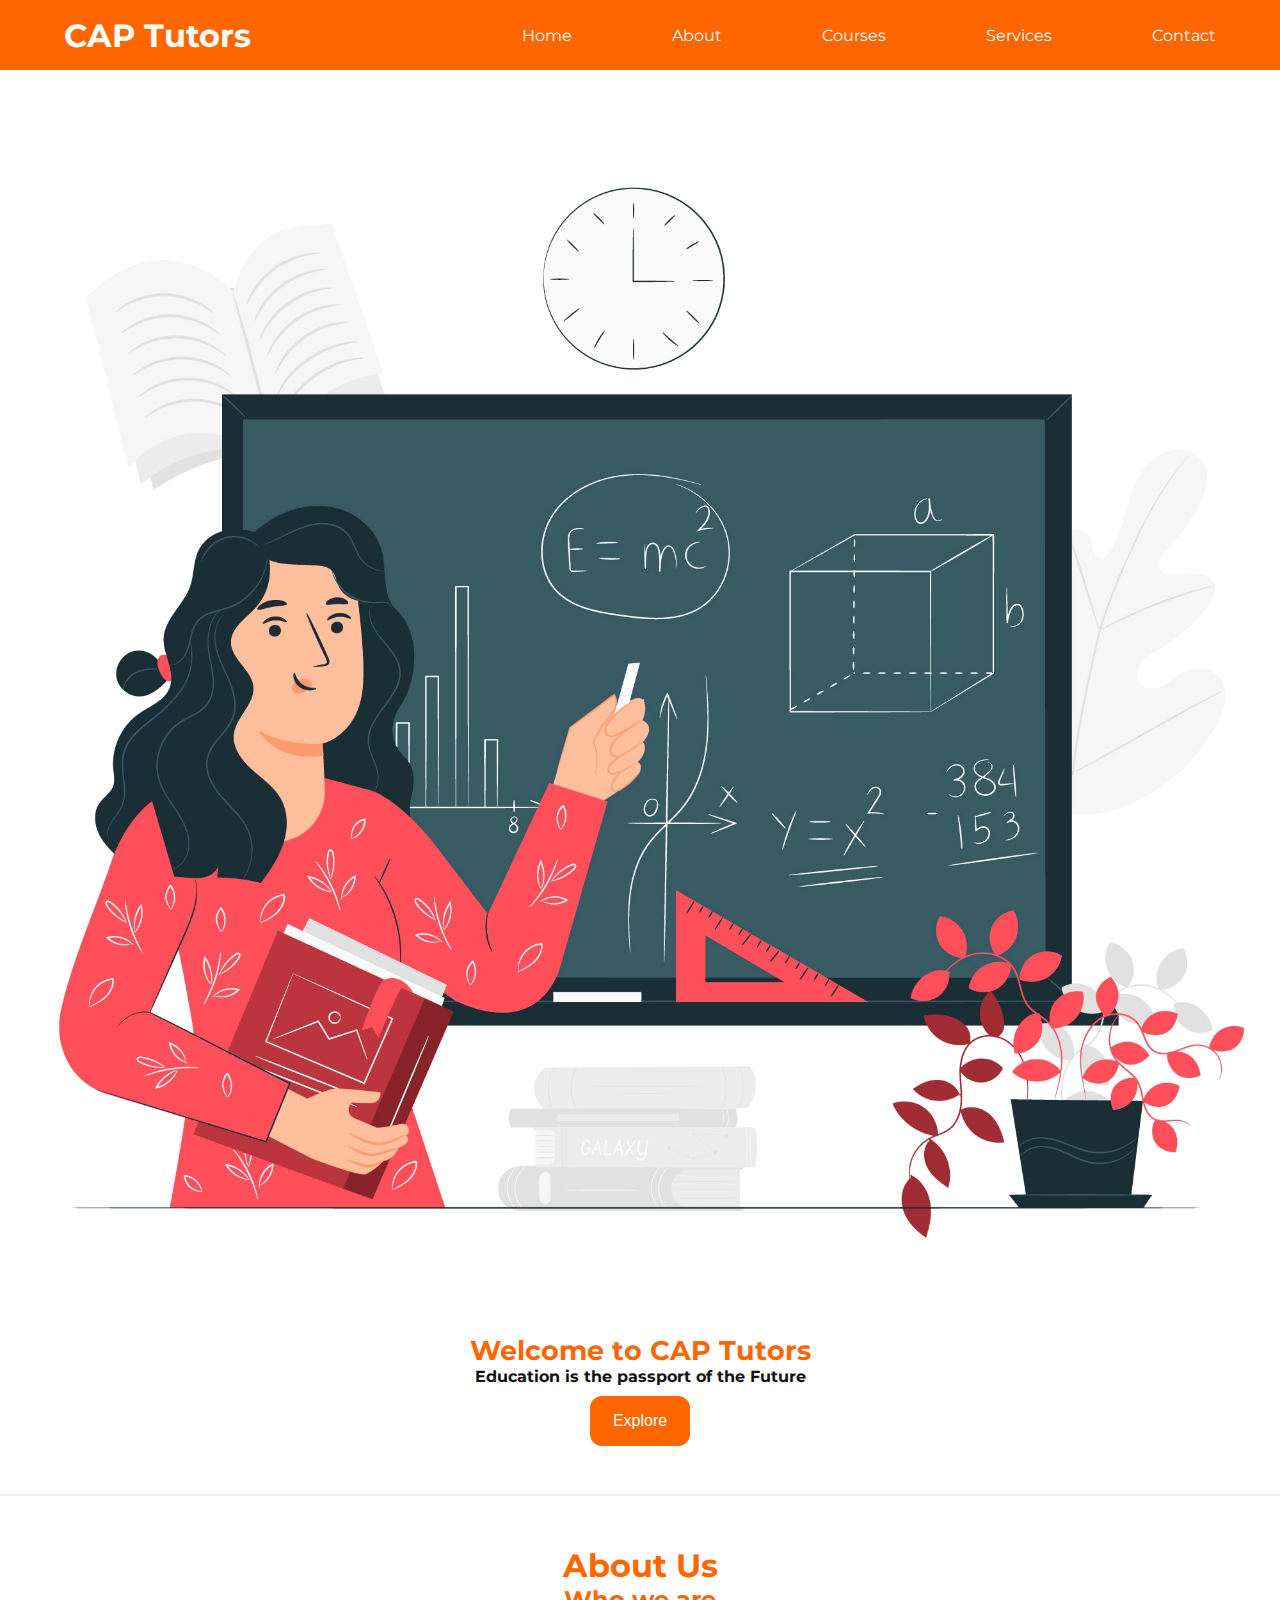
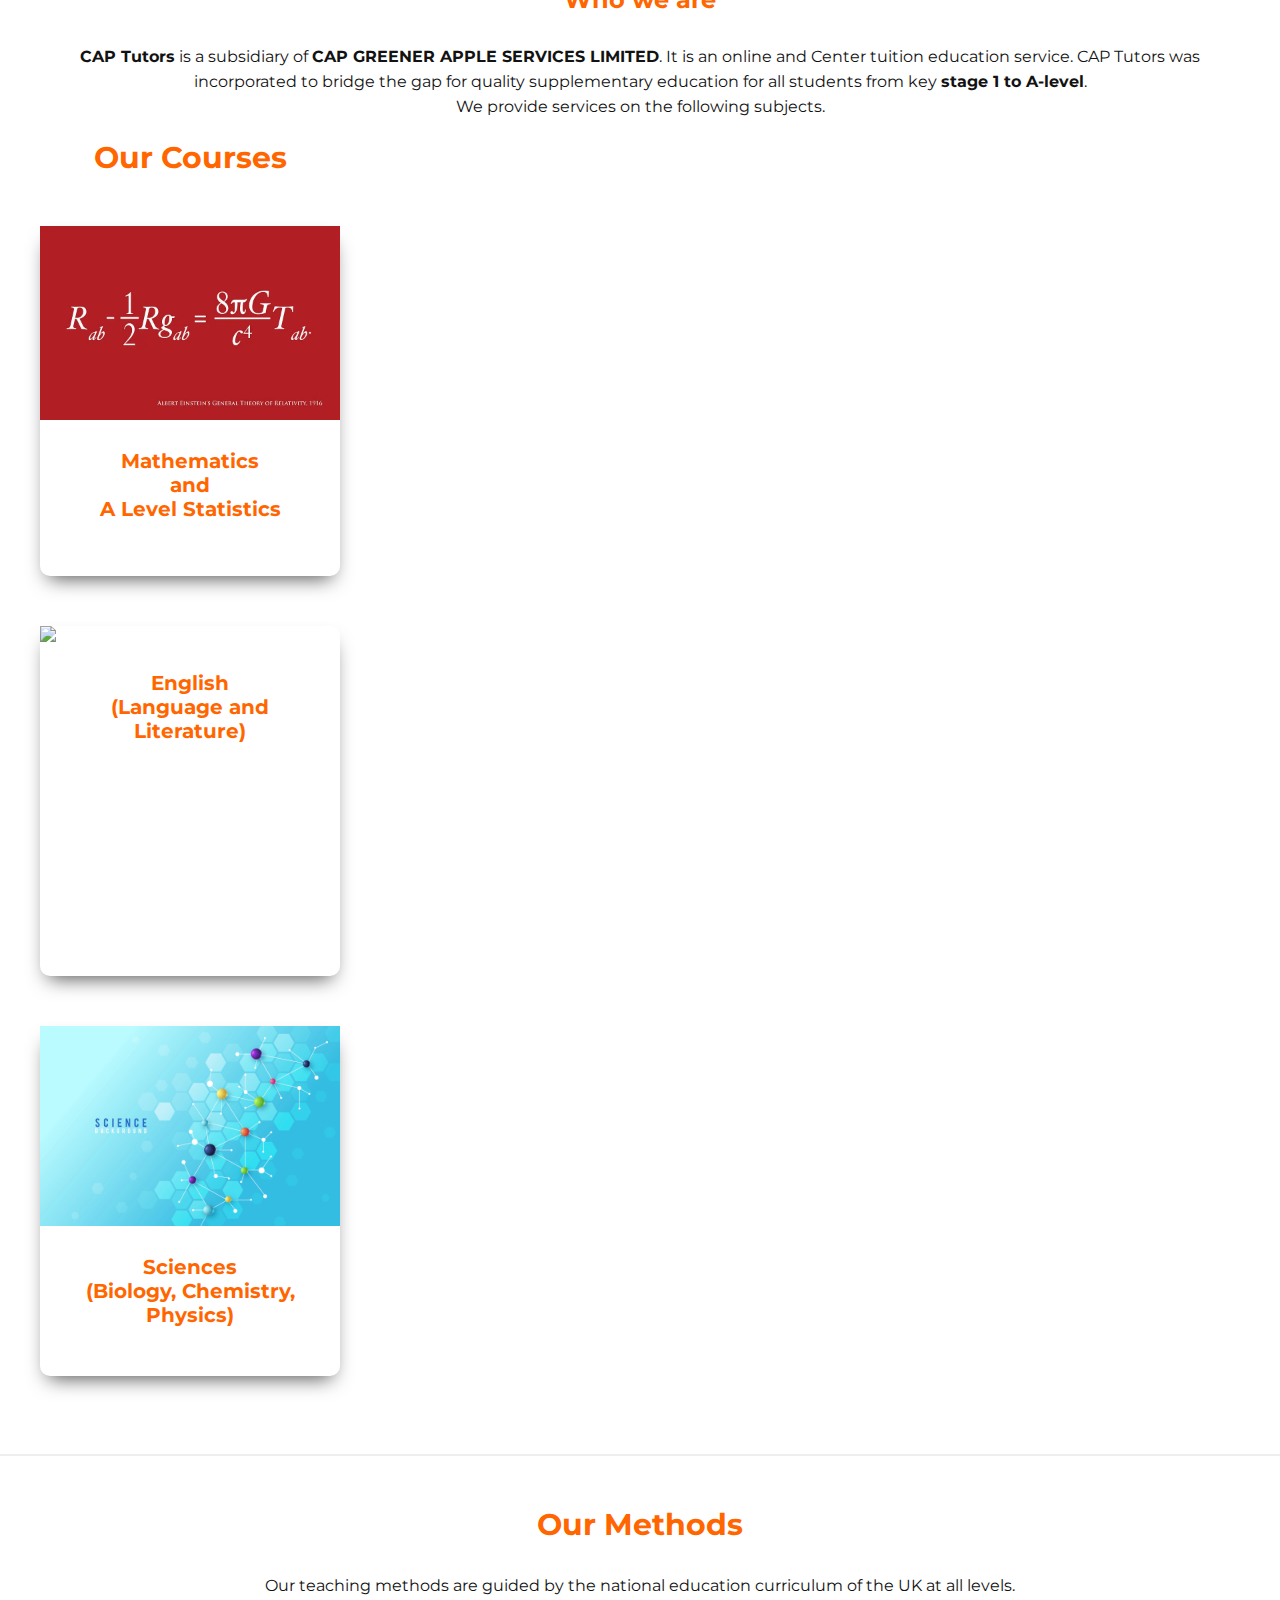
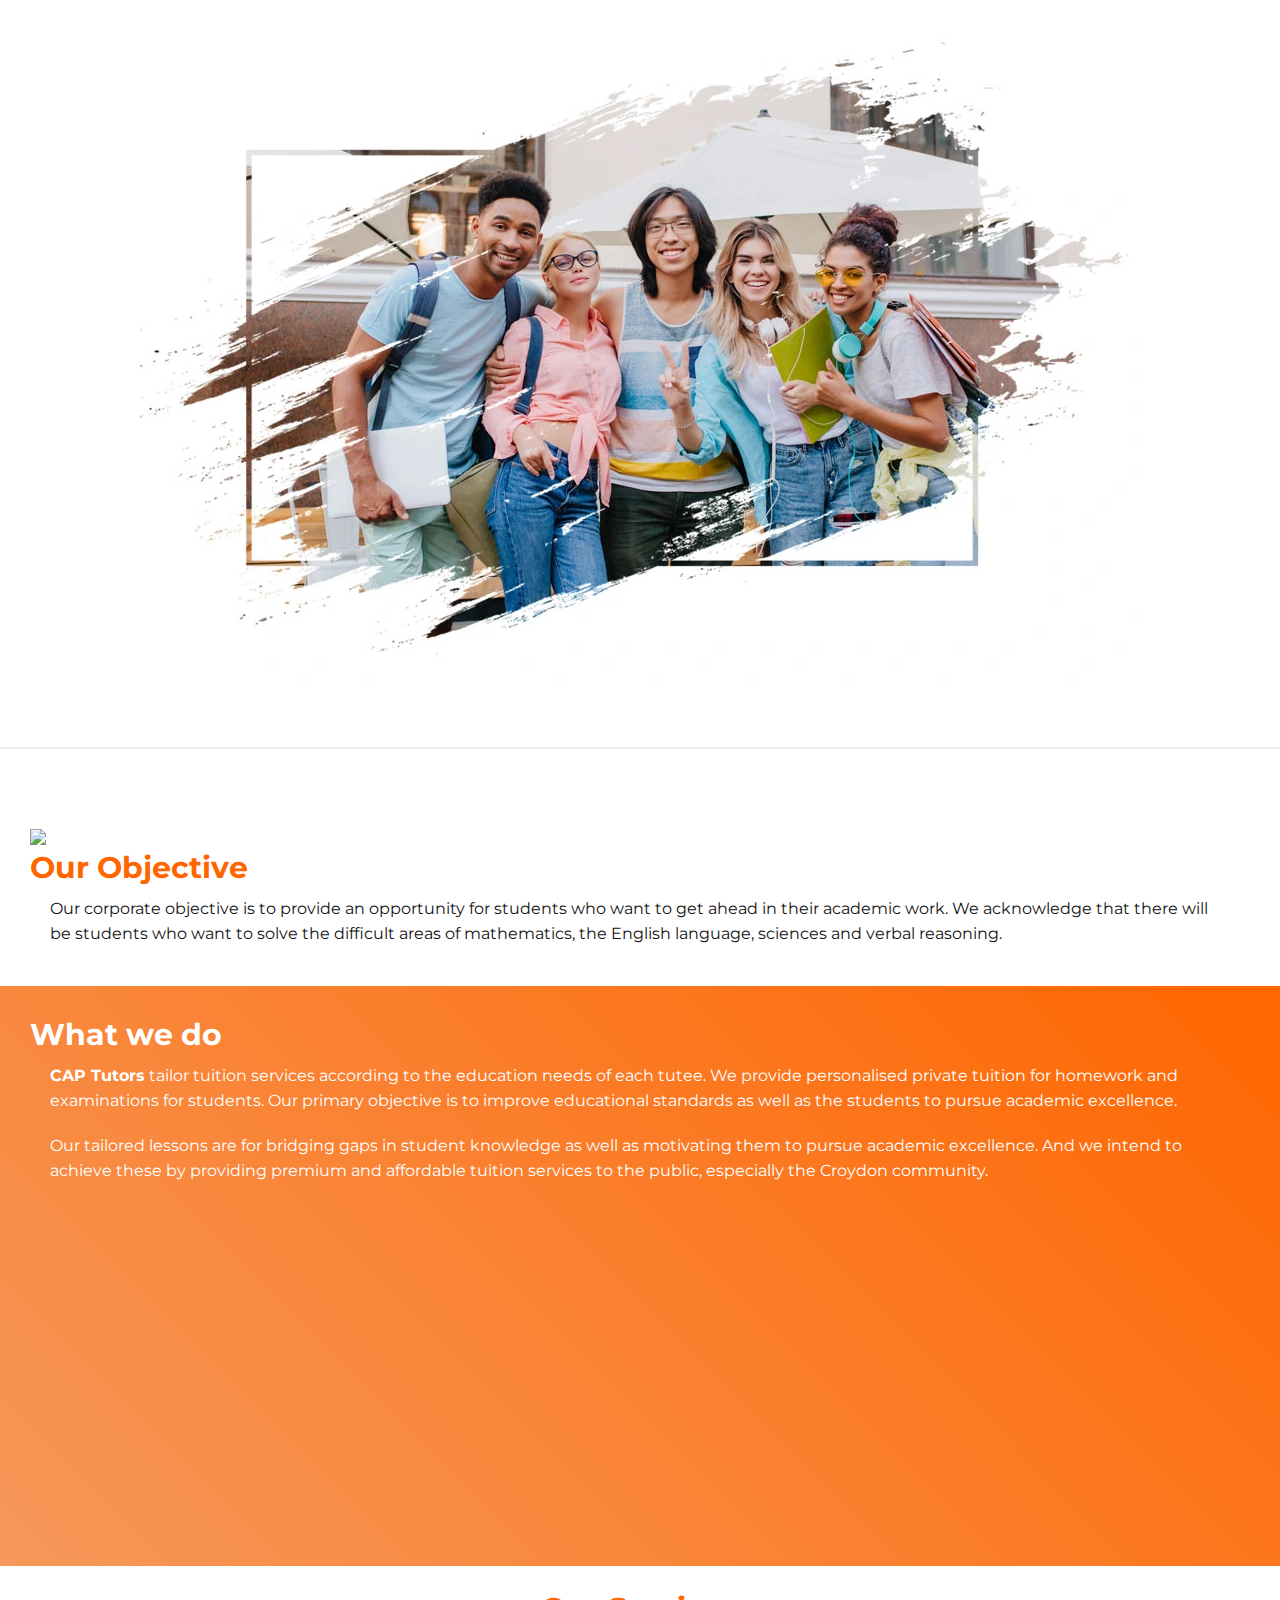
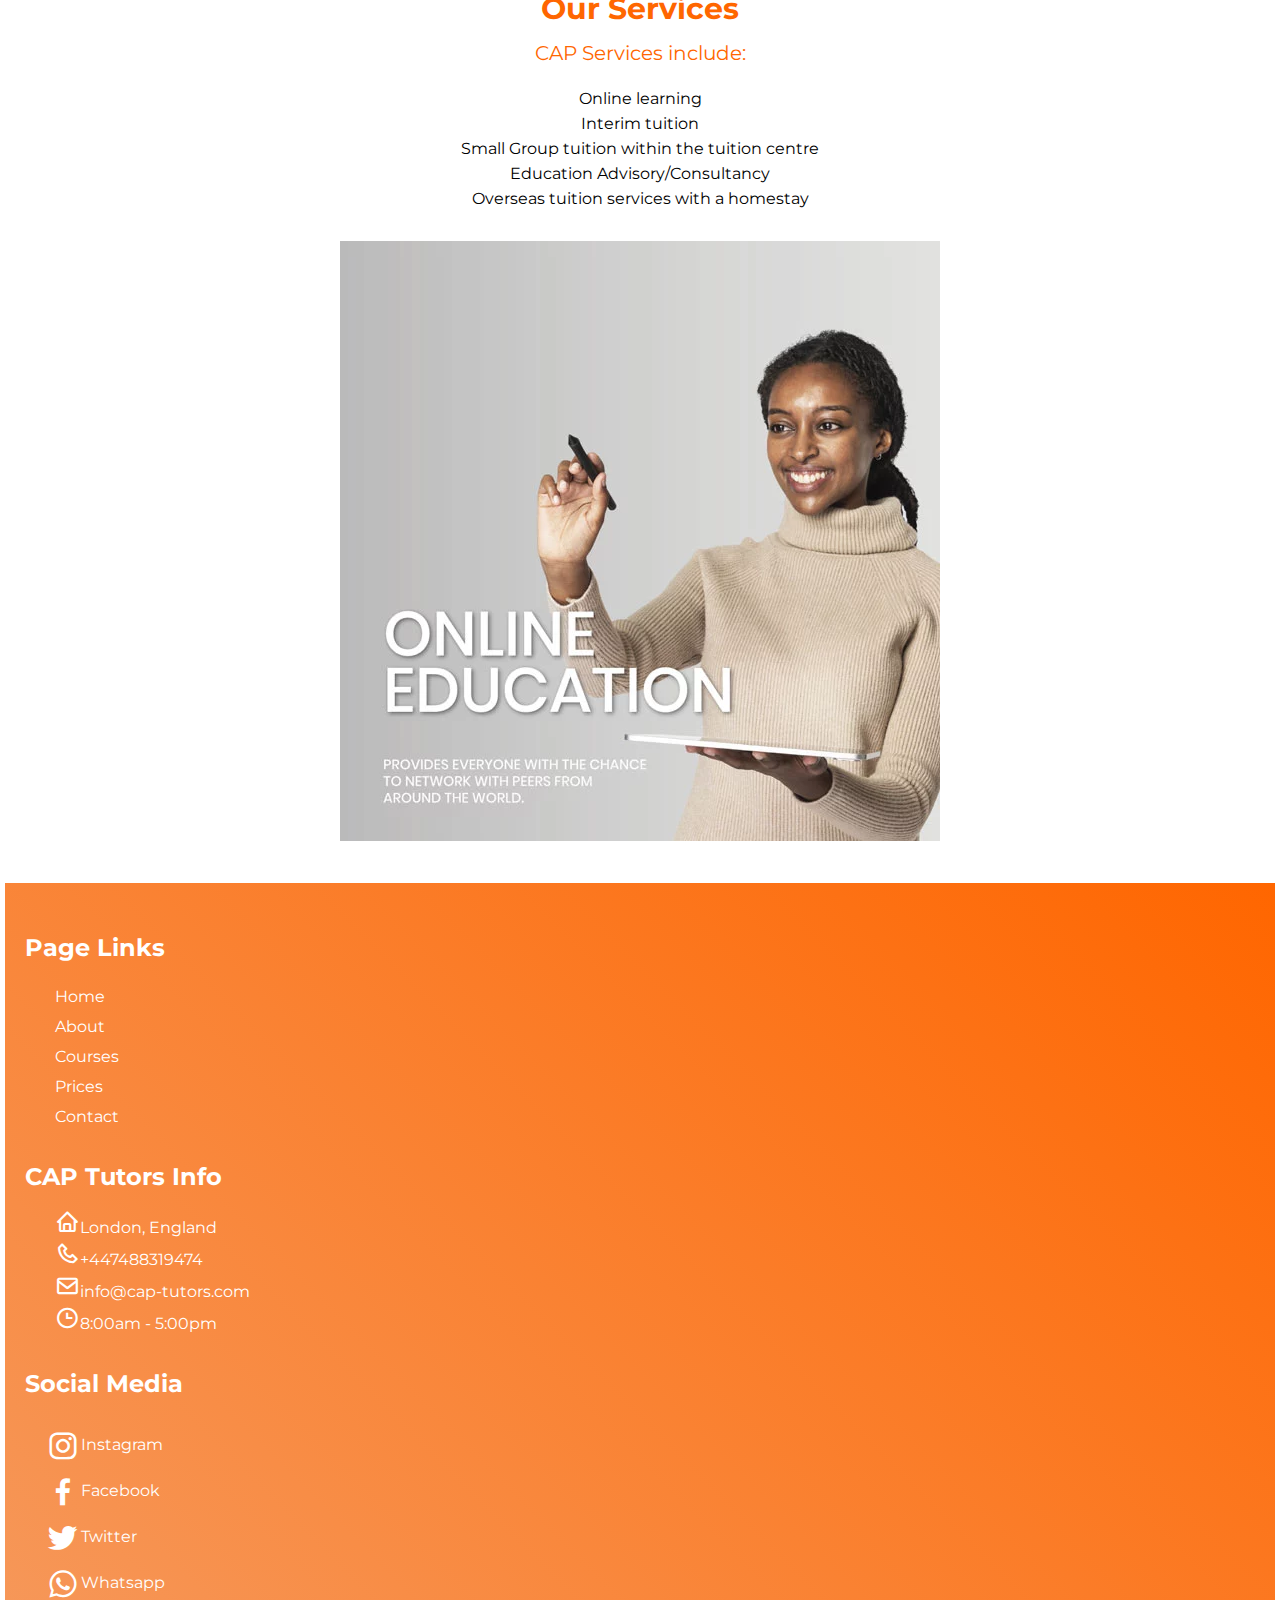
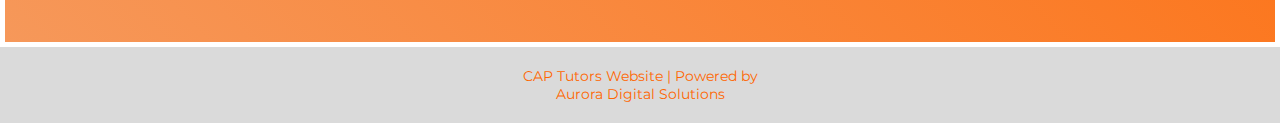
==== commit 95cd60e0: "update CSS" ====
--- a/index.html
+++ b/index.html
@@ -201,7 +201,7 @@
         </div>    
     </footer> 
     <attribute class="attribute">
-        <p>CAP Tutors 2023 | Powered by Aurora Digital Solutions</p>
+        <p>CAP Tutors Website | Powered by <br><a class="aurora" href="https://www.auroradigitalsolutions.ng">Aurora Digital Solutions</a></p>
     </attribute>
     <script src="app.js"></script>
 </body>
--- a/styles/style.css
+++ b/styles/style.css
@@ -201,4 +201,18 @@
 }
 .media .bx{
     font-size: 0.05rem;
+}
+.attribute p{
+    background-color: #dadada;
+    font-size:0.9rem;
+    text-align: center;
+}
+.aurora{
+    text-decoration: none;
+    color:var(--orange);
+    transition: all 0.5s ease-in-out;
+}
+.aurora:hover{
+    text-decoration: none;
+    color:var(--orange)
 }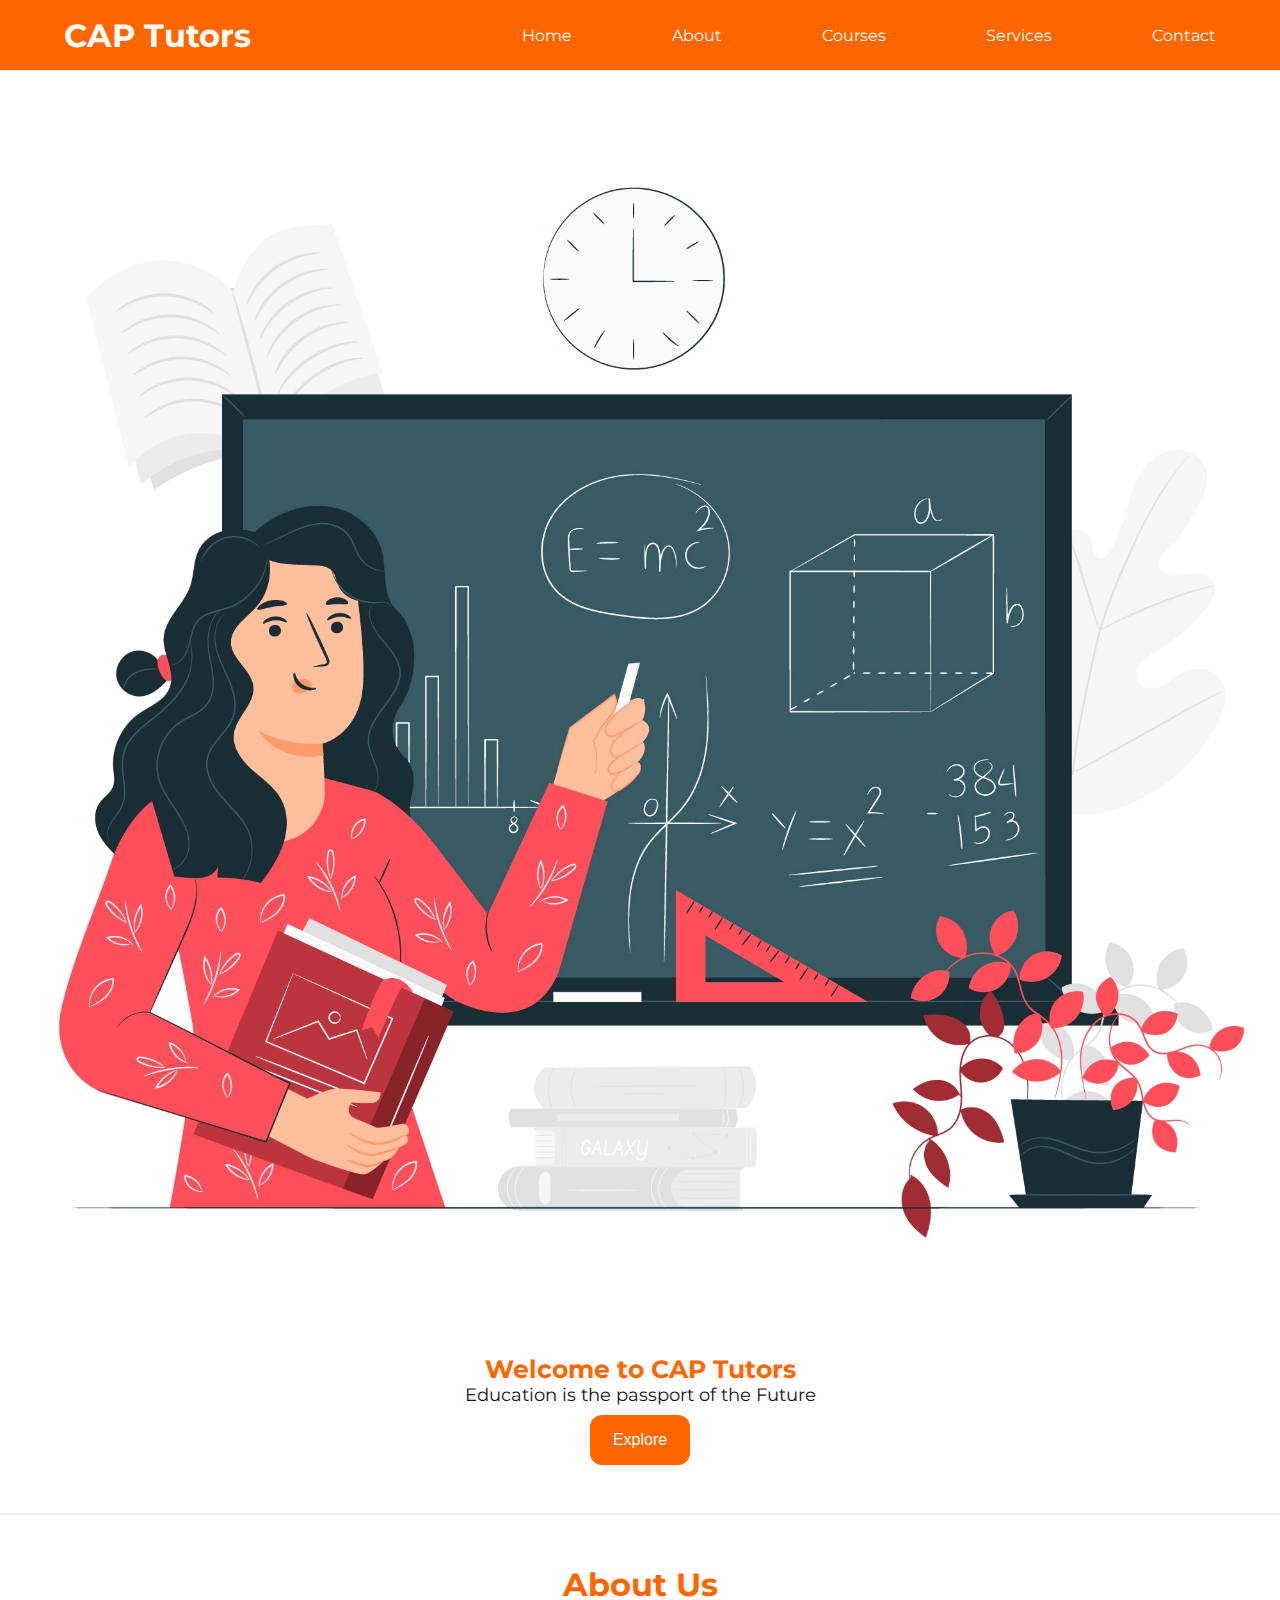
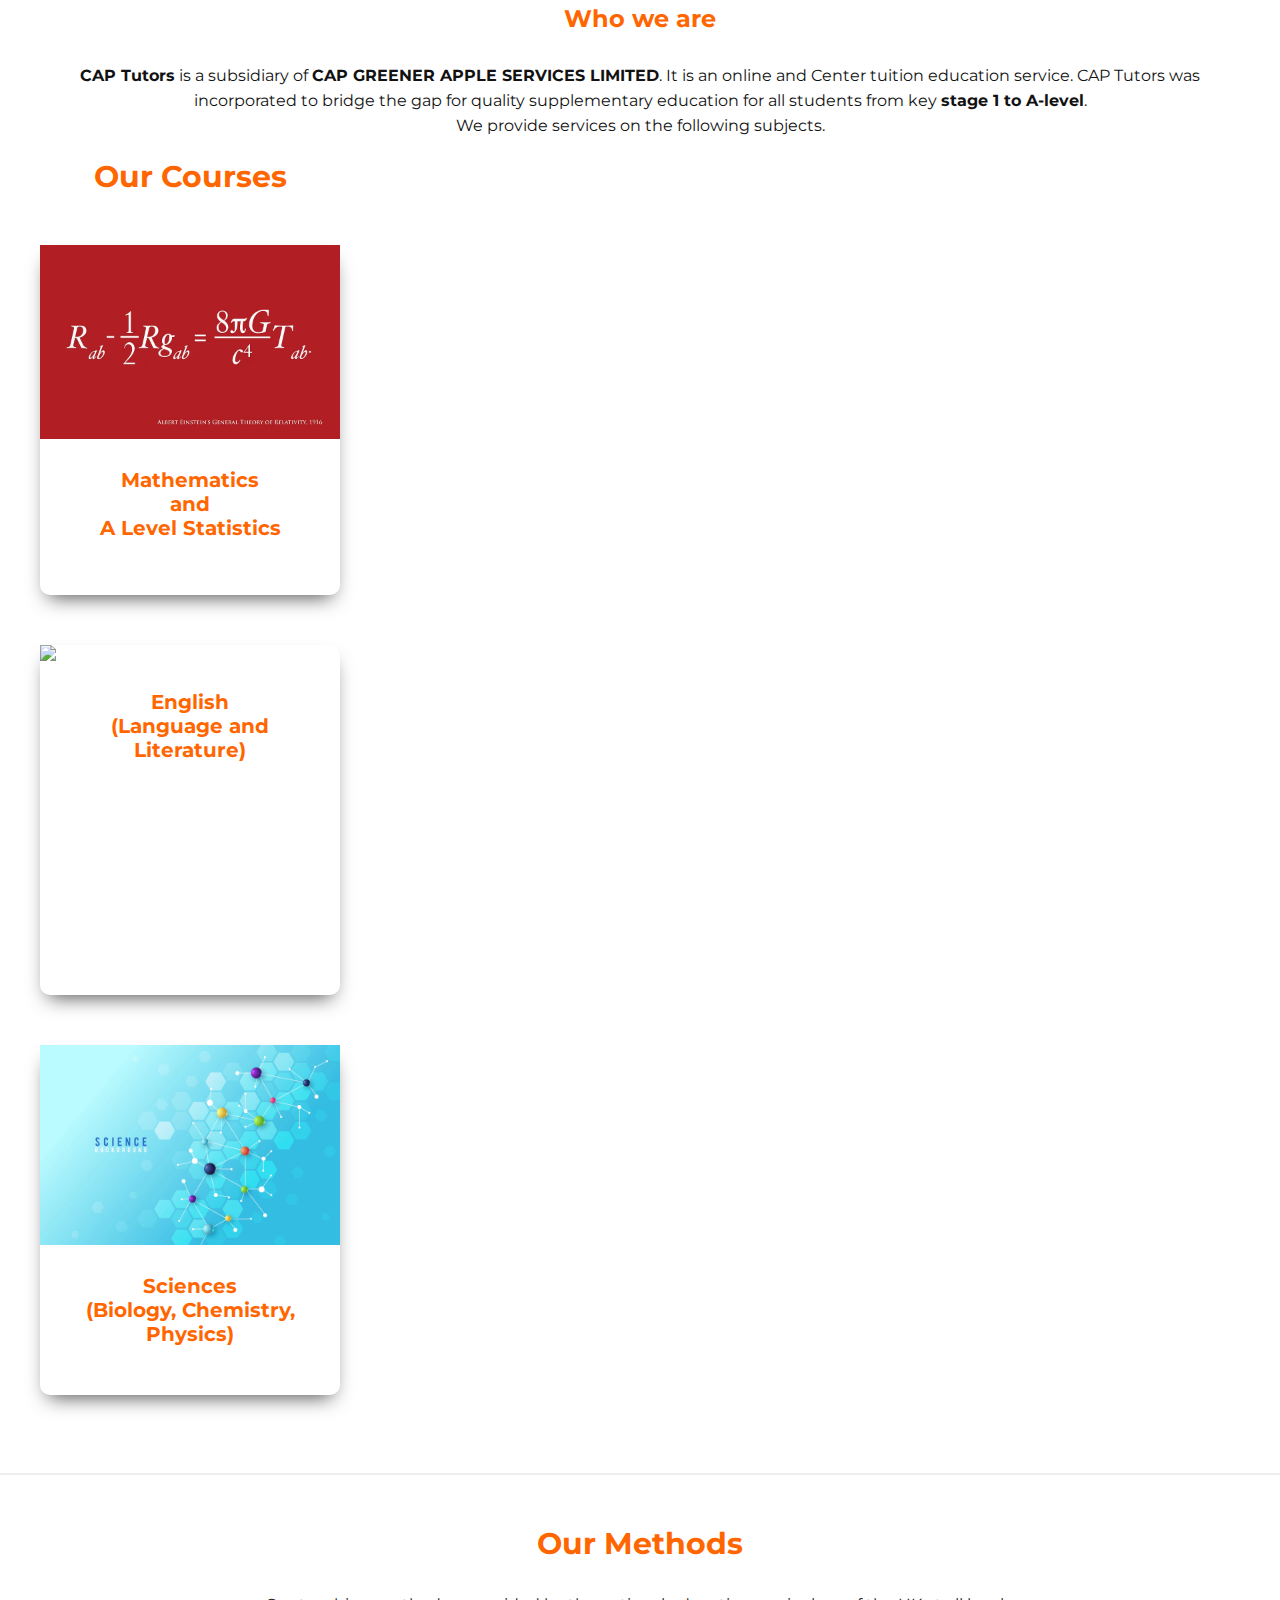
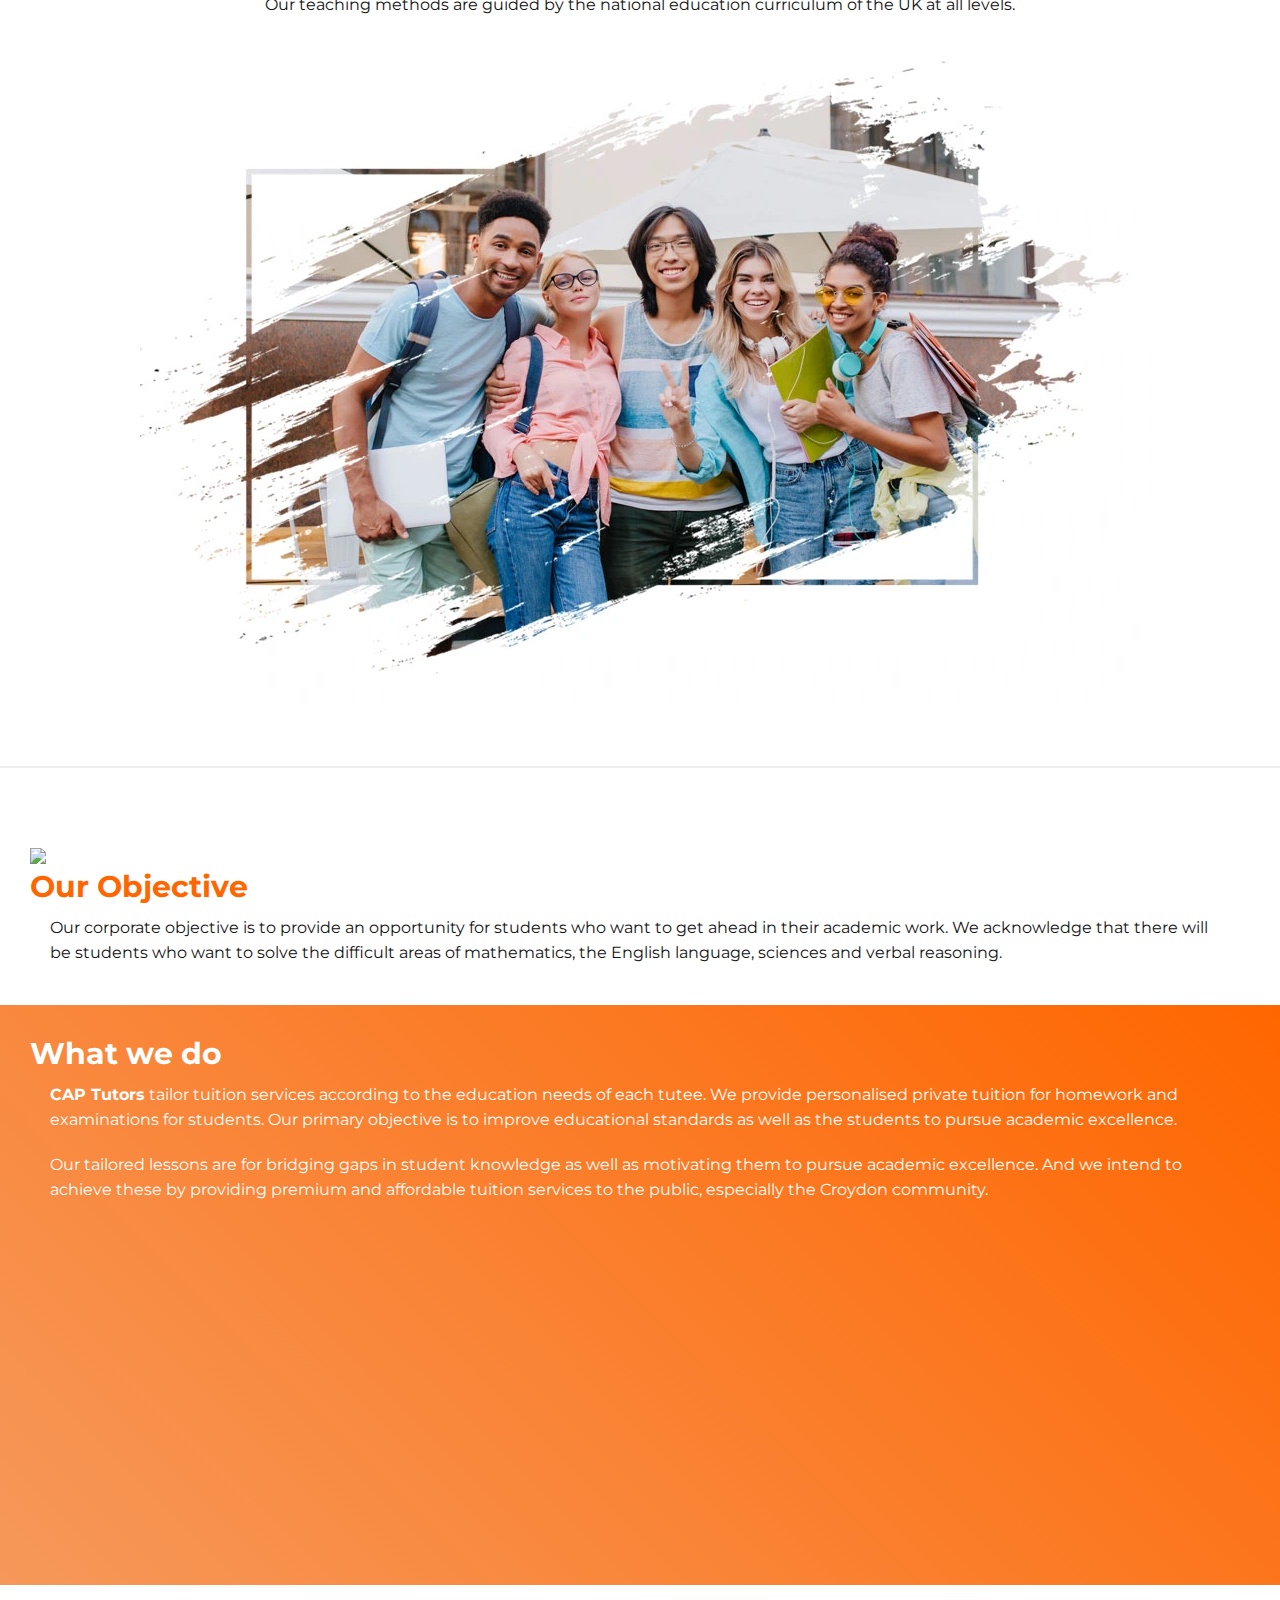
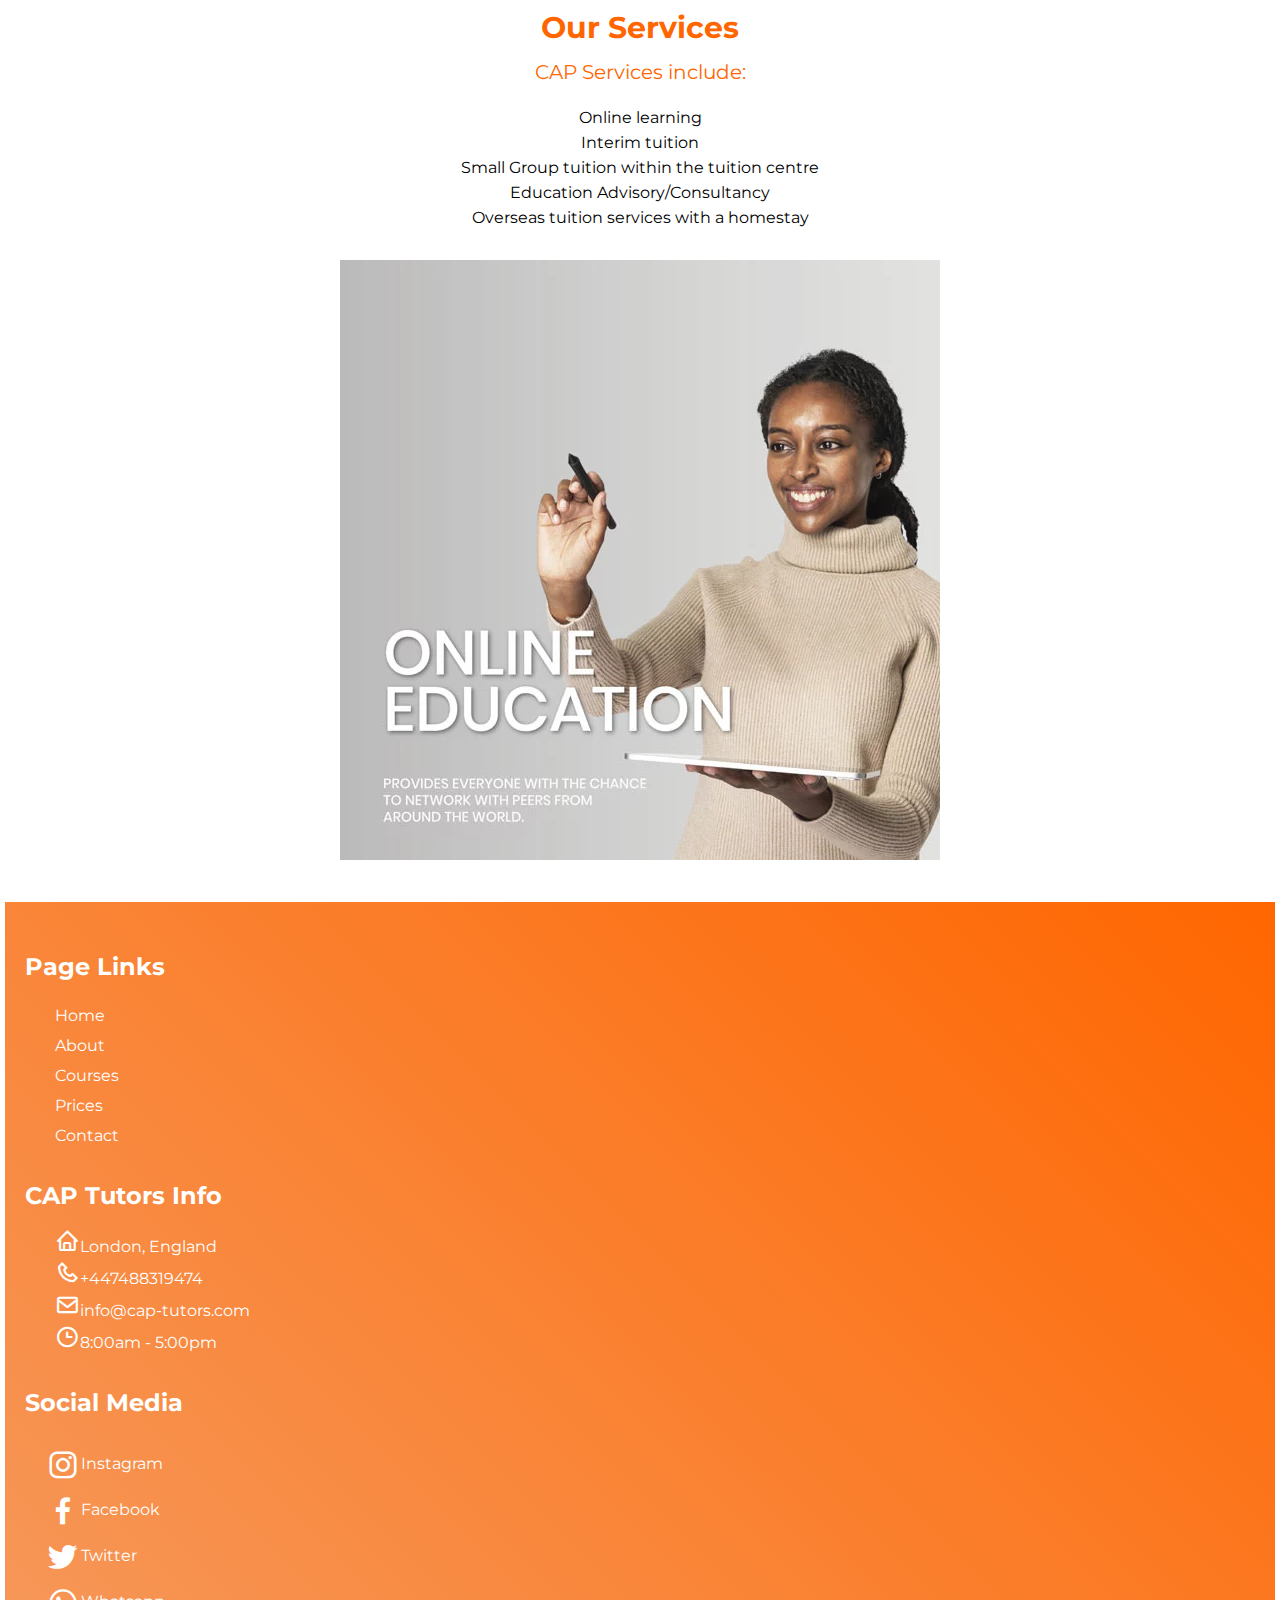
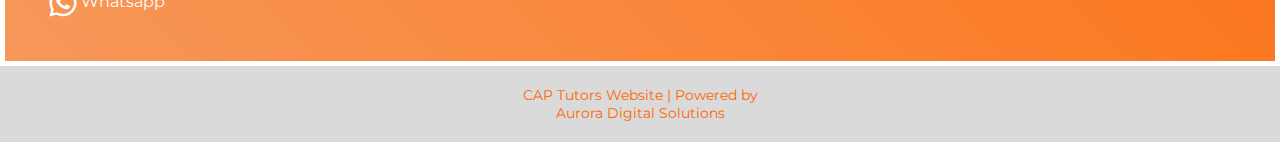
==== commit 9973be87: "update CSS" ====
--- a/index.html
+++ b/index.html
@@ -45,7 +45,7 @@
             <img src="/images/hero-image.webp" />
         </div>
         <div class="banner-text">
-            <h1>Welcome to CAP Tutors</h1>
+            <h1 class="welcome">Welcome to CAP Tutors</h1>
             <h2>Education is the passport of the Future</h2>
             <button class="btn explore-btn"><a href="#about" >Explore</a></button>
         </div>
--- a/styles/style.css
+++ b/styles/style.css
@@ -32,16 +32,20 @@
     color:var(--orange);
     padding: 20px;
 }
+.banner .banner-text .welcome{
+    font-size: 25px;
+    font-weight: bolder;
+}
 .banner-text{
     text-align: center;
 }
-.banner-text h1{
-    font-size: 1.7rem;
+.banner-tet h1{
+    font-size: 40px;
     margin-top: -20px;
 }
 .banner-text h2{
-    font-size: 1rem;
-    font-weight:bold; 
+    font-size: 1.1rem;
+    font-weight:normal; 
     color:#121212;  
 }
 .btn{
@@ -213,6 +217,5 @@
     transition: all 0.5s ease-in-out;
 }
 .aurora:hover{
-    text-decoration: none;
-    color:var(--orange)
+    cursor: pointer;
 }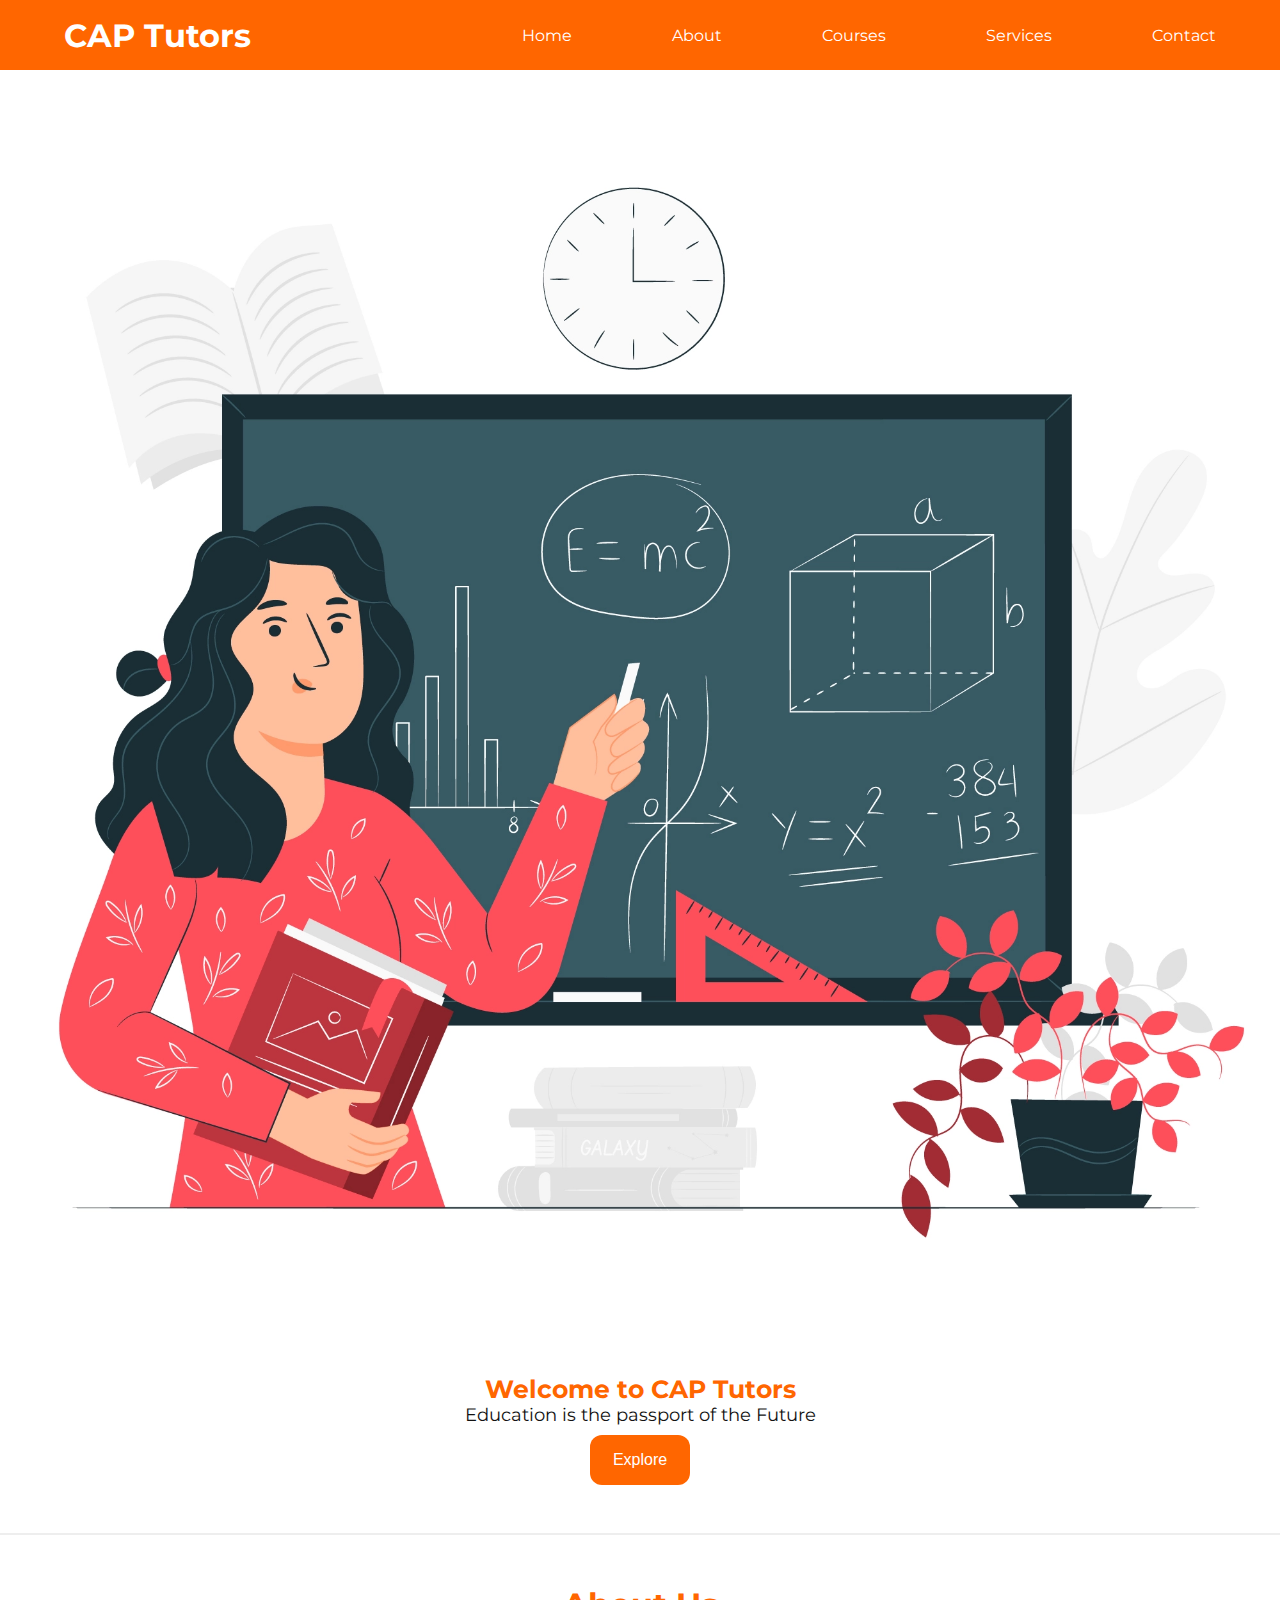
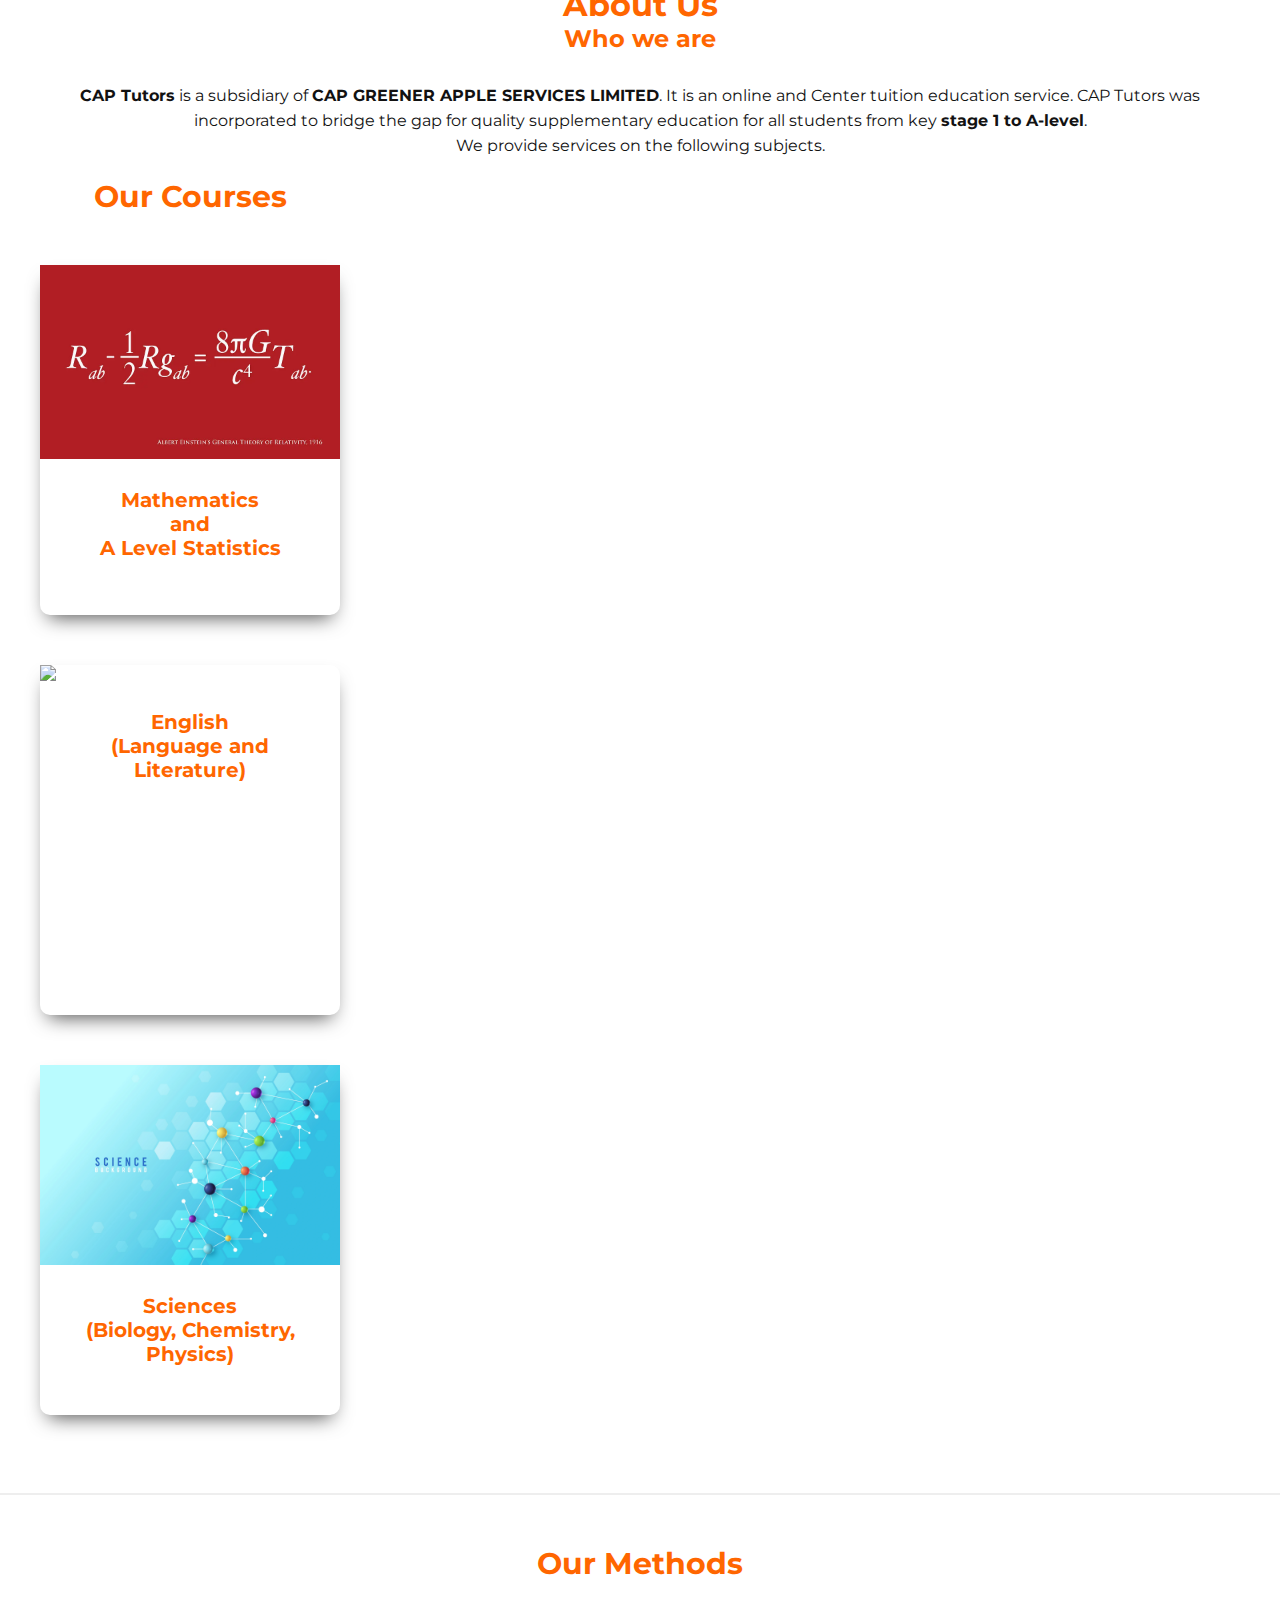
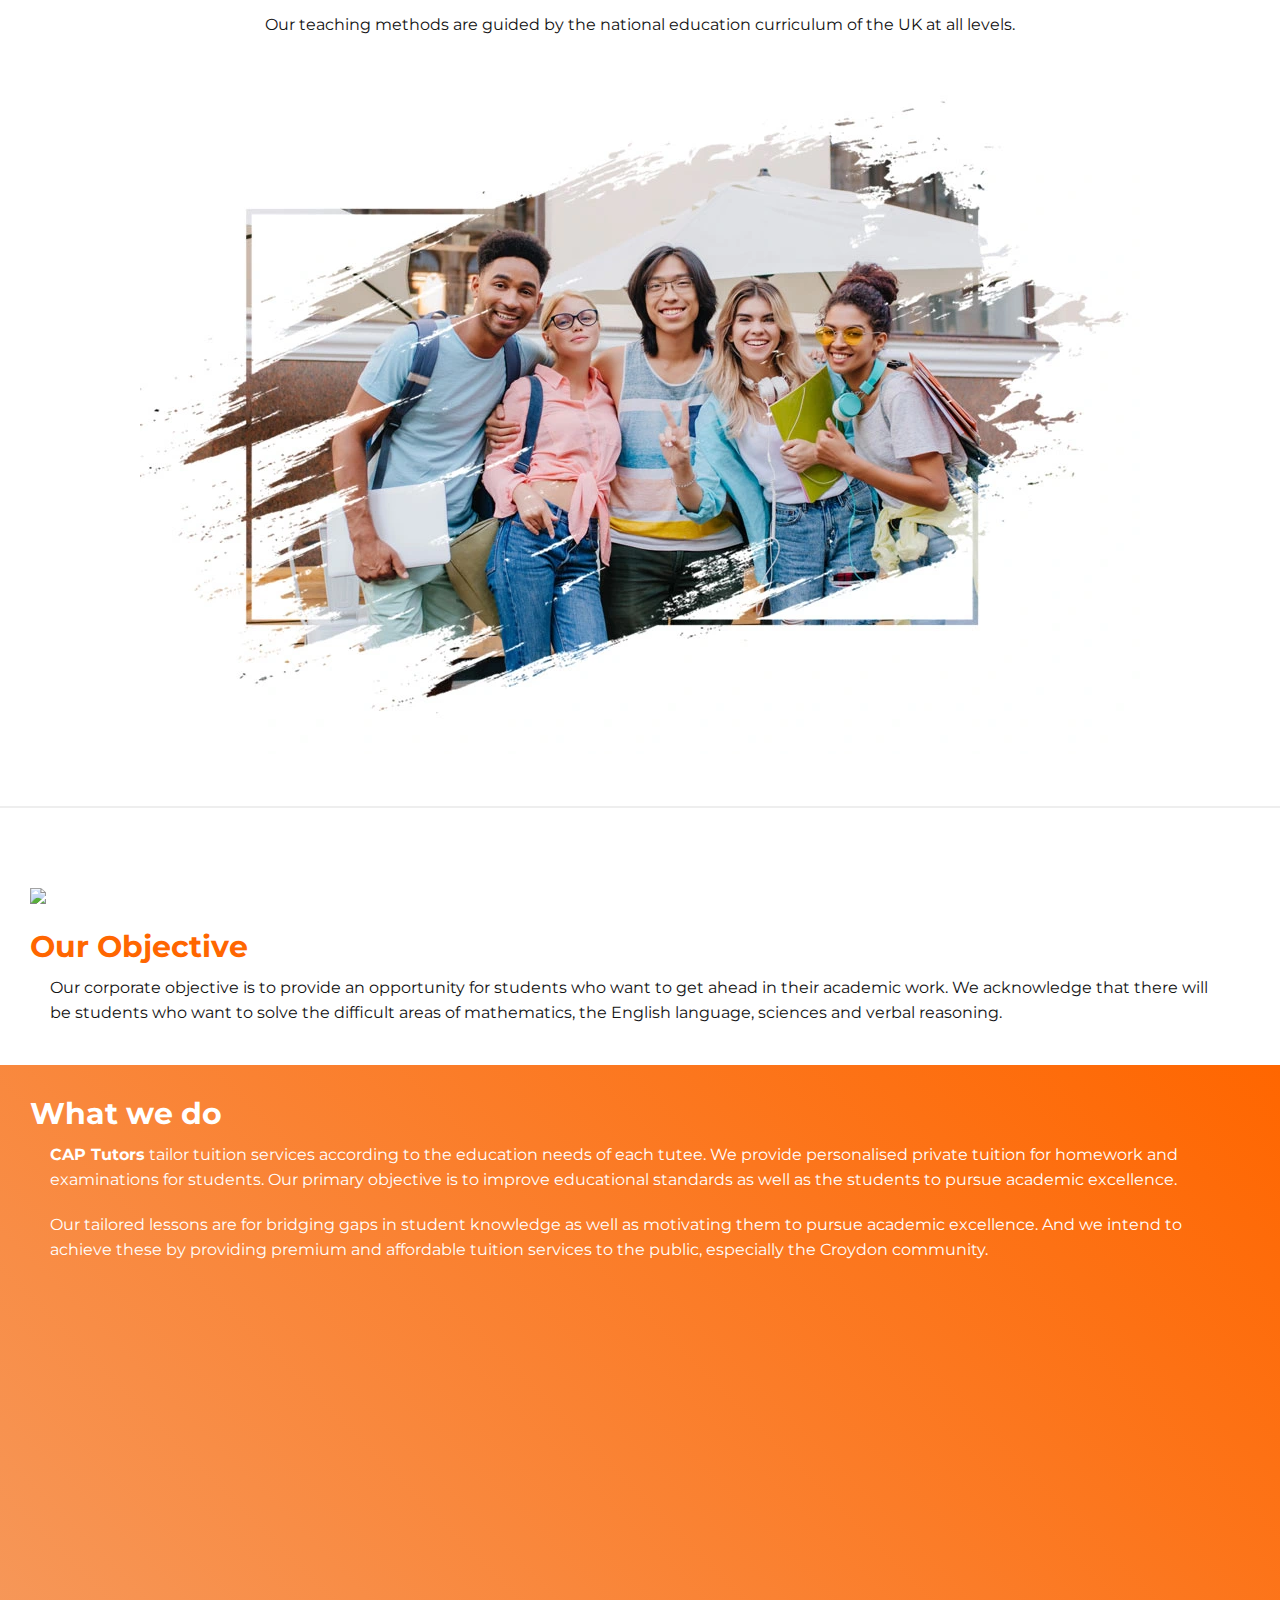
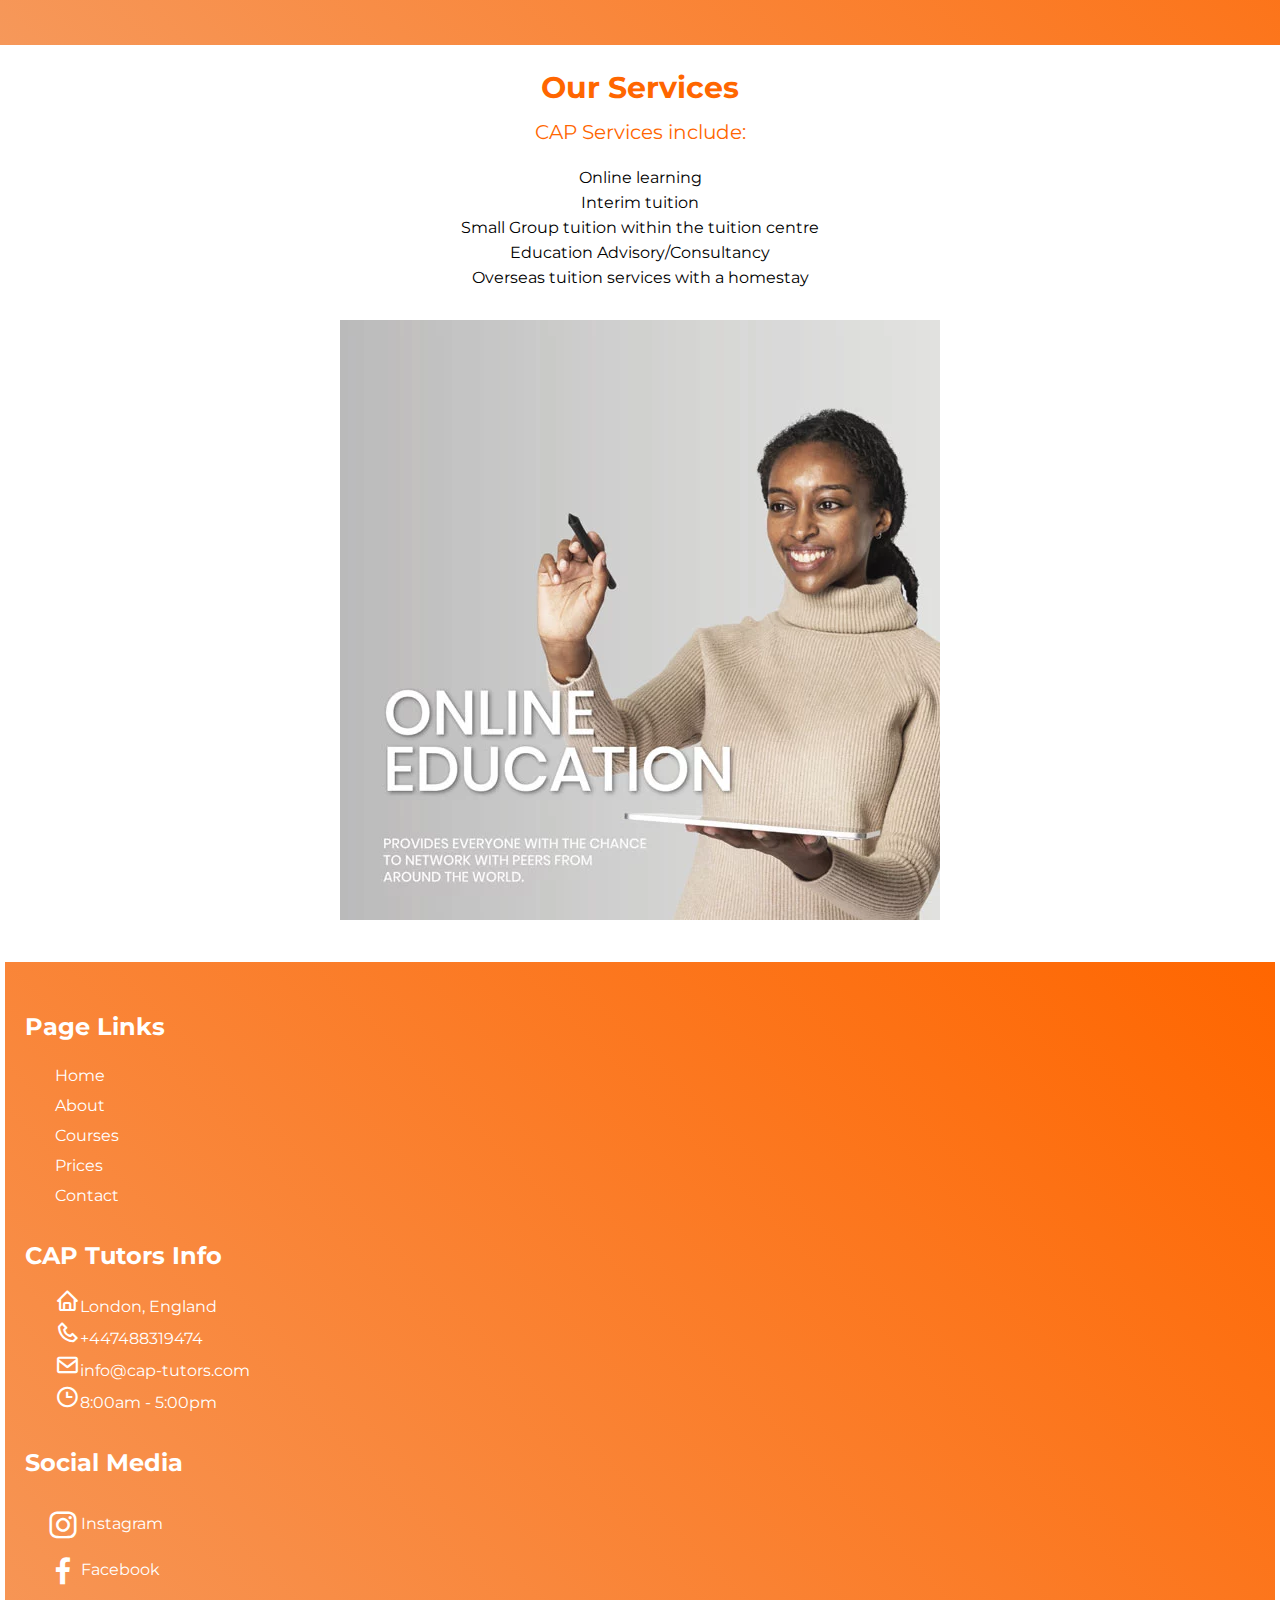
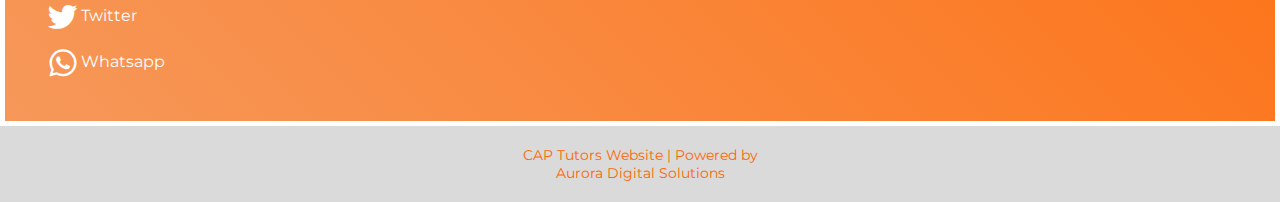
==== commit ac637016: "update page" ====
--- a/index.html
+++ b/index.html
@@ -9,7 +9,7 @@
   <link rel="stylesheet" type="text/css" href="/styles/media.css">
   <link rel="stylesheet" type="text/css" href="/styles/nav.css">
   <link rel="stylesheet" type="text/css" href="/styles/reset.css">
-  
+  <link rel="stylesheet" type="text/css" href="/styles/trans.css">
   <link rel="stylesheet" href="/boxicons-2.1.4/css/boxicons.min.css">
   <link rel="stylesheet" href="https://cdnjs.cloudflare.com/ajax/libs/font-awesome/6.2.1/css/all.min.css" integrity="sha512-MV7K8+y+gLIBoVD59lQIYicR65iaqukzvf/nwasF0nqhPay5w/9lJmVM2hMDcnK1OnMGCdVK+iQrJ7lzPJQd1w==" crossorigin="anonymous" referrerpolicy="no-referrer" />
   <link rel="preconnect" href="https://fonts.googleapis.com"><link rel="preconnect" href="https://fonts.gstatic.com" crossorigin>
@@ -44,7 +44,7 @@
         <div class="banner-image">
             <img src="/images/hero-image.webp" />
         </div>
-        <div class="banner-text">
+        <div class="banner-text slide-in-right">
             <h1 class="welcome">Welcome to CAP Tutors</h1>
             <h2>Education is the passport of the Future</h2>
             <button class="btn explore-btn"><a href="#about" >Explore</a></button>
@@ -53,7 +53,7 @@
     <hr class="line">
     <section id="about">
         <div class="about">
-            <div class="about-text">
+            <div class="about-text slide-in-left">
                 <h2>About Us</h2>
                 <h3>Who we are</h3>
                 <p><b>CAP Tutors</b> is a subsidiary of <b>CAP GREENER APPLE SERVICES LIMITED</b>. It is an online and Center tuition education service. 
@@ -92,20 +92,20 @@
             </div>
             <hr class="line">
             <div class="methods">
-                <div class="methods-text">
+                <div class="methods-text slide-in-left">
                     <h3 class="method">Our Methods</h3>
                     <p>Our teaching methods are guided by the national education curriculum of the UK at all levels.</p>
                 </div>
-                <div>
+                <div class="slide-in-right">
                     <img class="method-image" src="/images/SAT-students-brush.webp">
                 </div>   
             </div>
             <hr class="line">
             <div class="objectives">
                 <div>
-                    <img class="objective-image" src="/images/student-and-teacher.webp">
+                    <img class="objective-image slide-in-left" src="/images/student-and-teacher.webp">
                 </div> 
-                <div class="objective-text">
+                <div class="objective-text slide-in-right">
                     <h3 class="objective">Our Objective</h3>
                     <p>Our corporate objective is to provide an opportunity for students who want to get ahead in their 
                     academic work. We acknowledge that there will be students who want to solve the difficult areas of mathematics,
--- a/styles/trans.css
+++ b/styles/trans.css
@@ -0,0 +1,26 @@
+/*ALL PAGE TRANSITIONS STARTS*/
+.slide-in-left{
+    animation: slide-in-from-left 1s ease-in-out forwards;
+    color: var(--red);
+}
+@keyframes slide-in-from-left{
+    from{
+        transform: translateX(-100%);
+    }
+    to{
+        transform: translateX(0%);
+    }
+}
+.slide-in-right{
+    animation: slide-in-from-right 1s ease-in-out forwards;
+    margin-top: 20px;
+}
+@keyframes slide-in-from-right{
+    from{
+        transform: translateX(100%);
+    }
+    to{
+        transform: translateX(0%);
+    }
+}
+/*ALL PAGE TRANSITIONS ENDS*/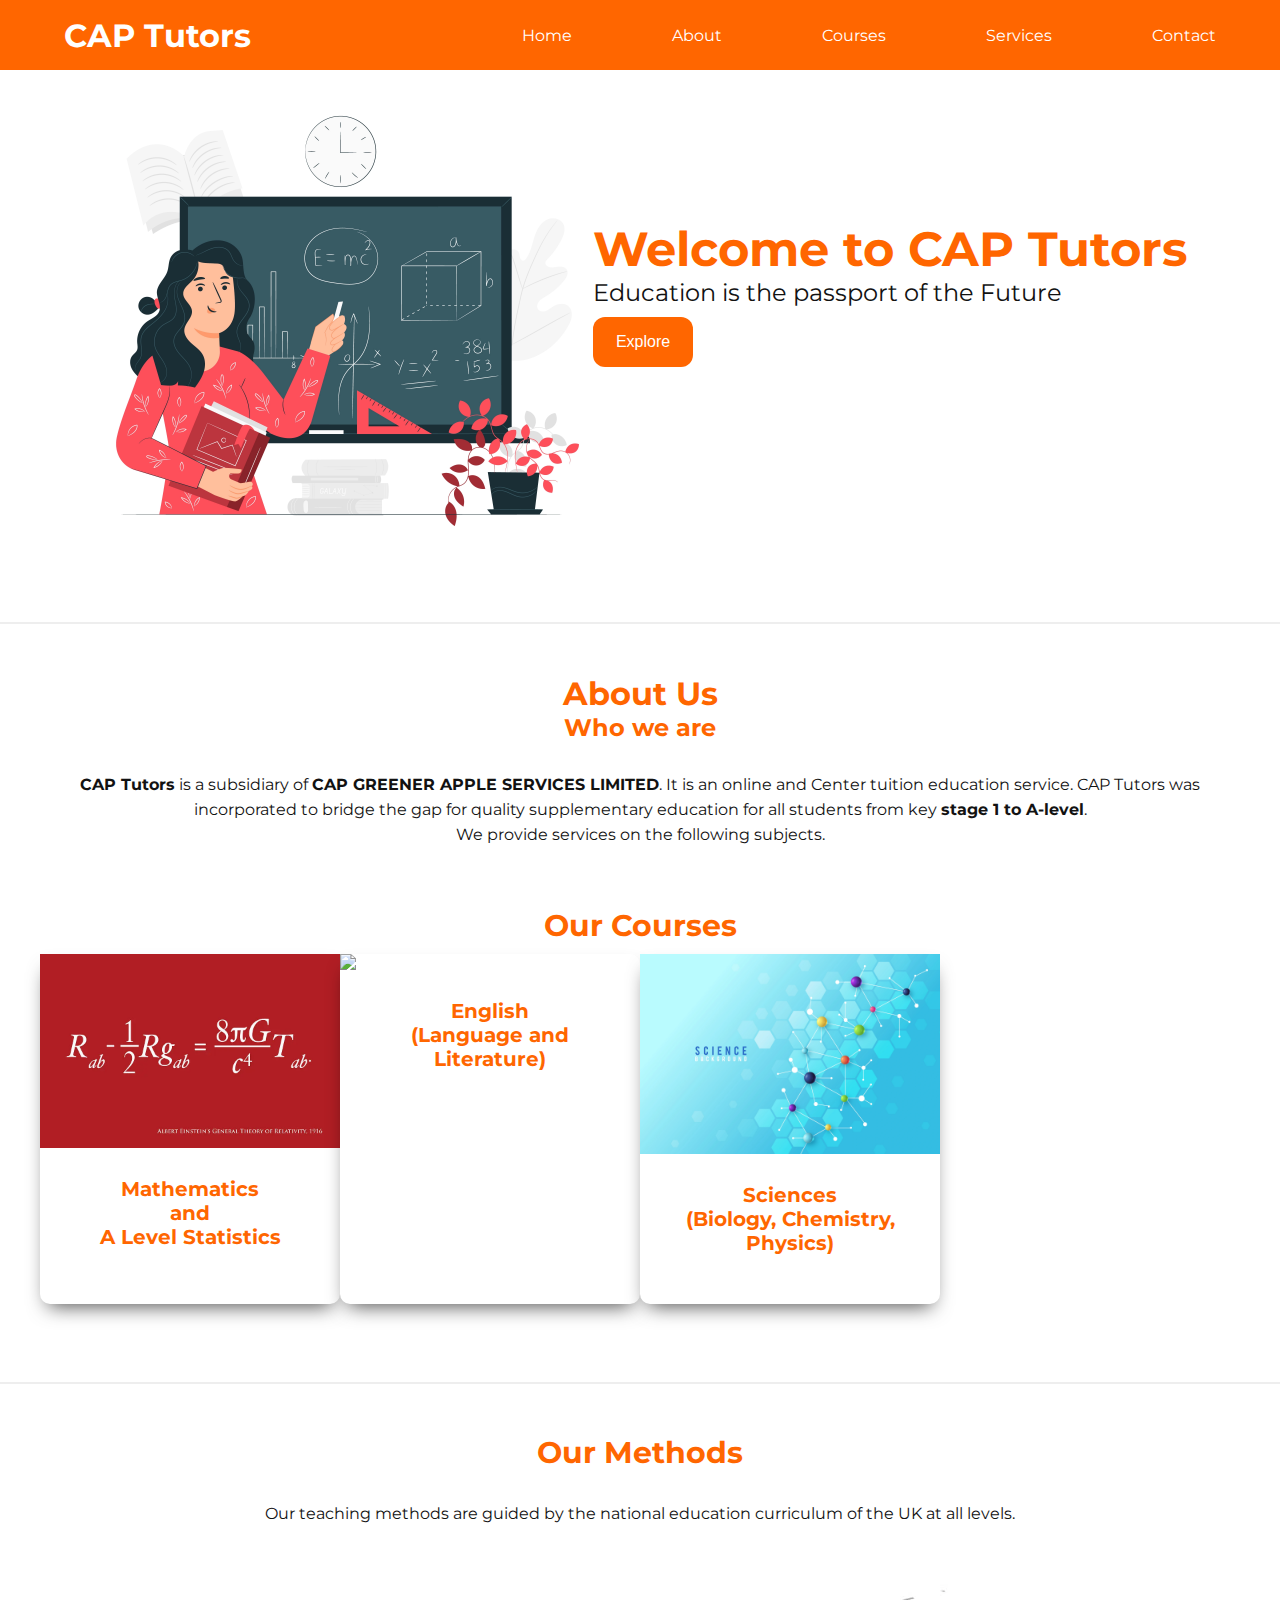
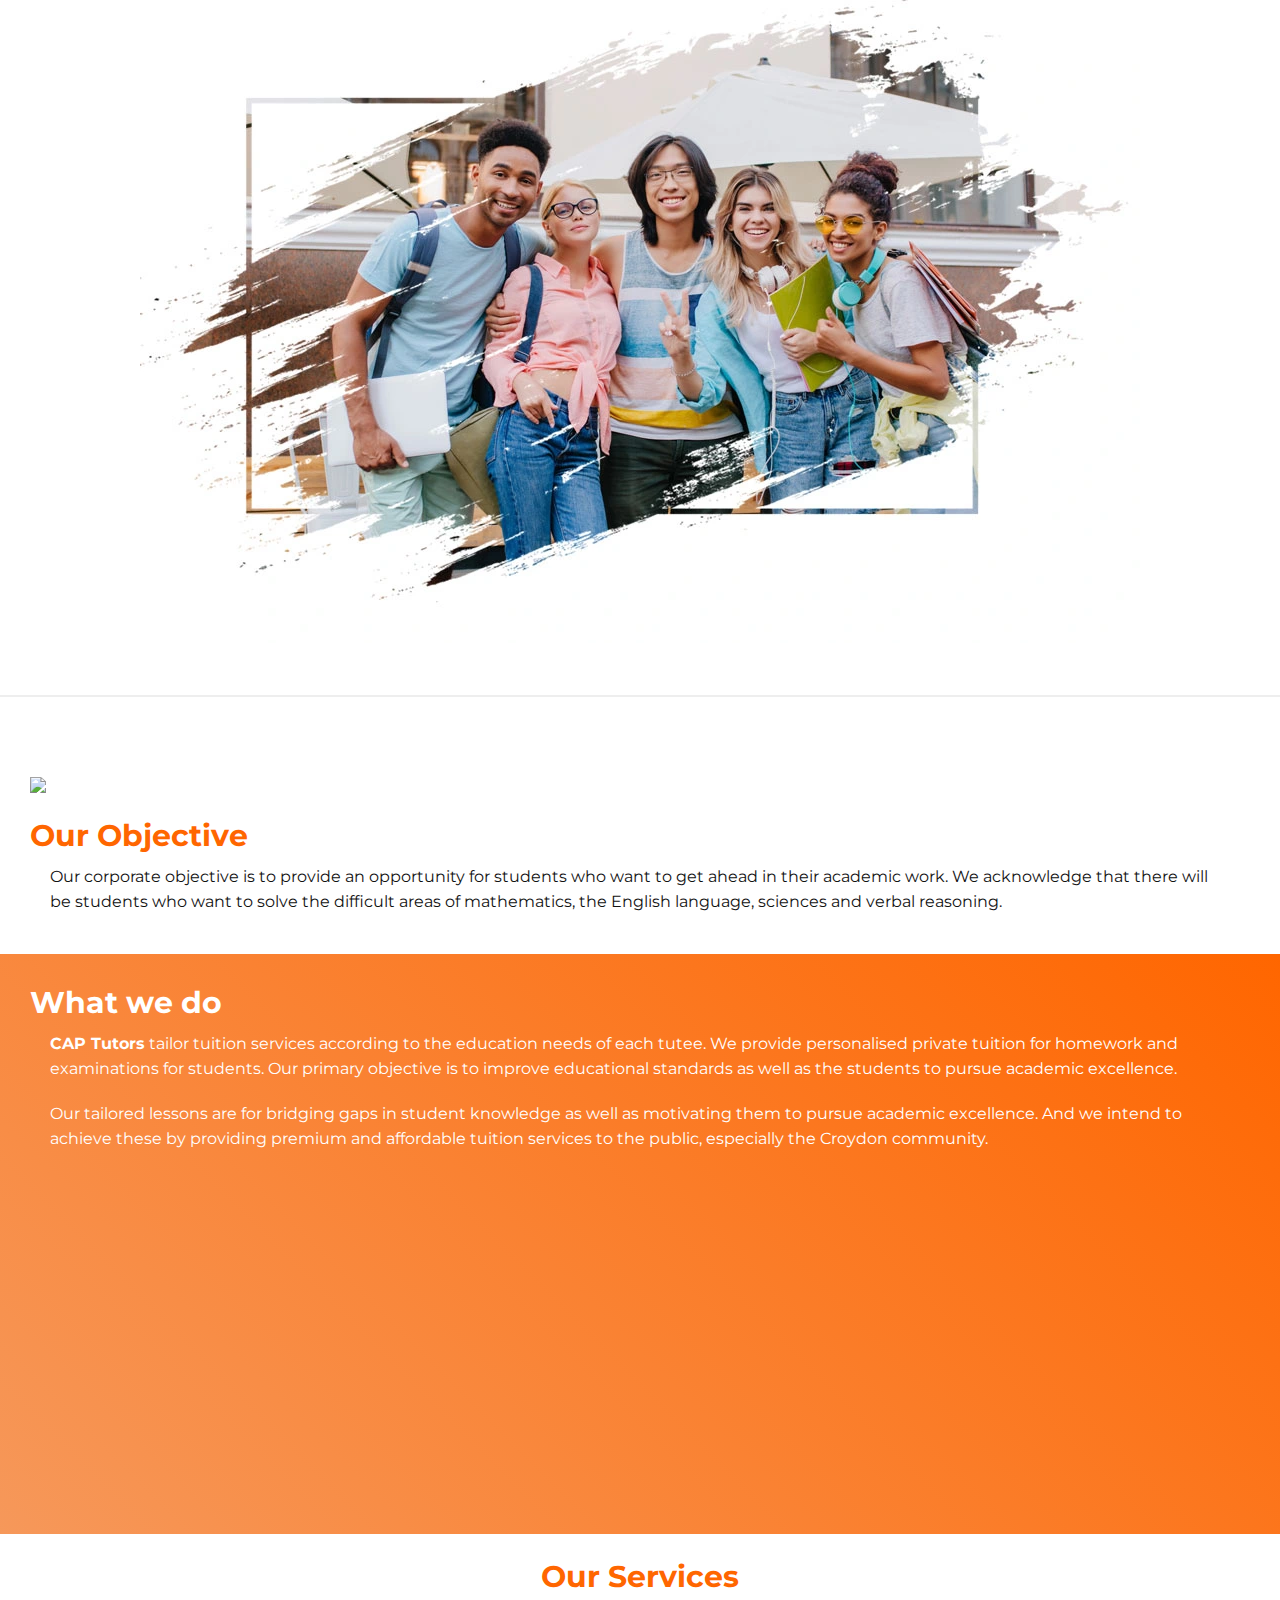
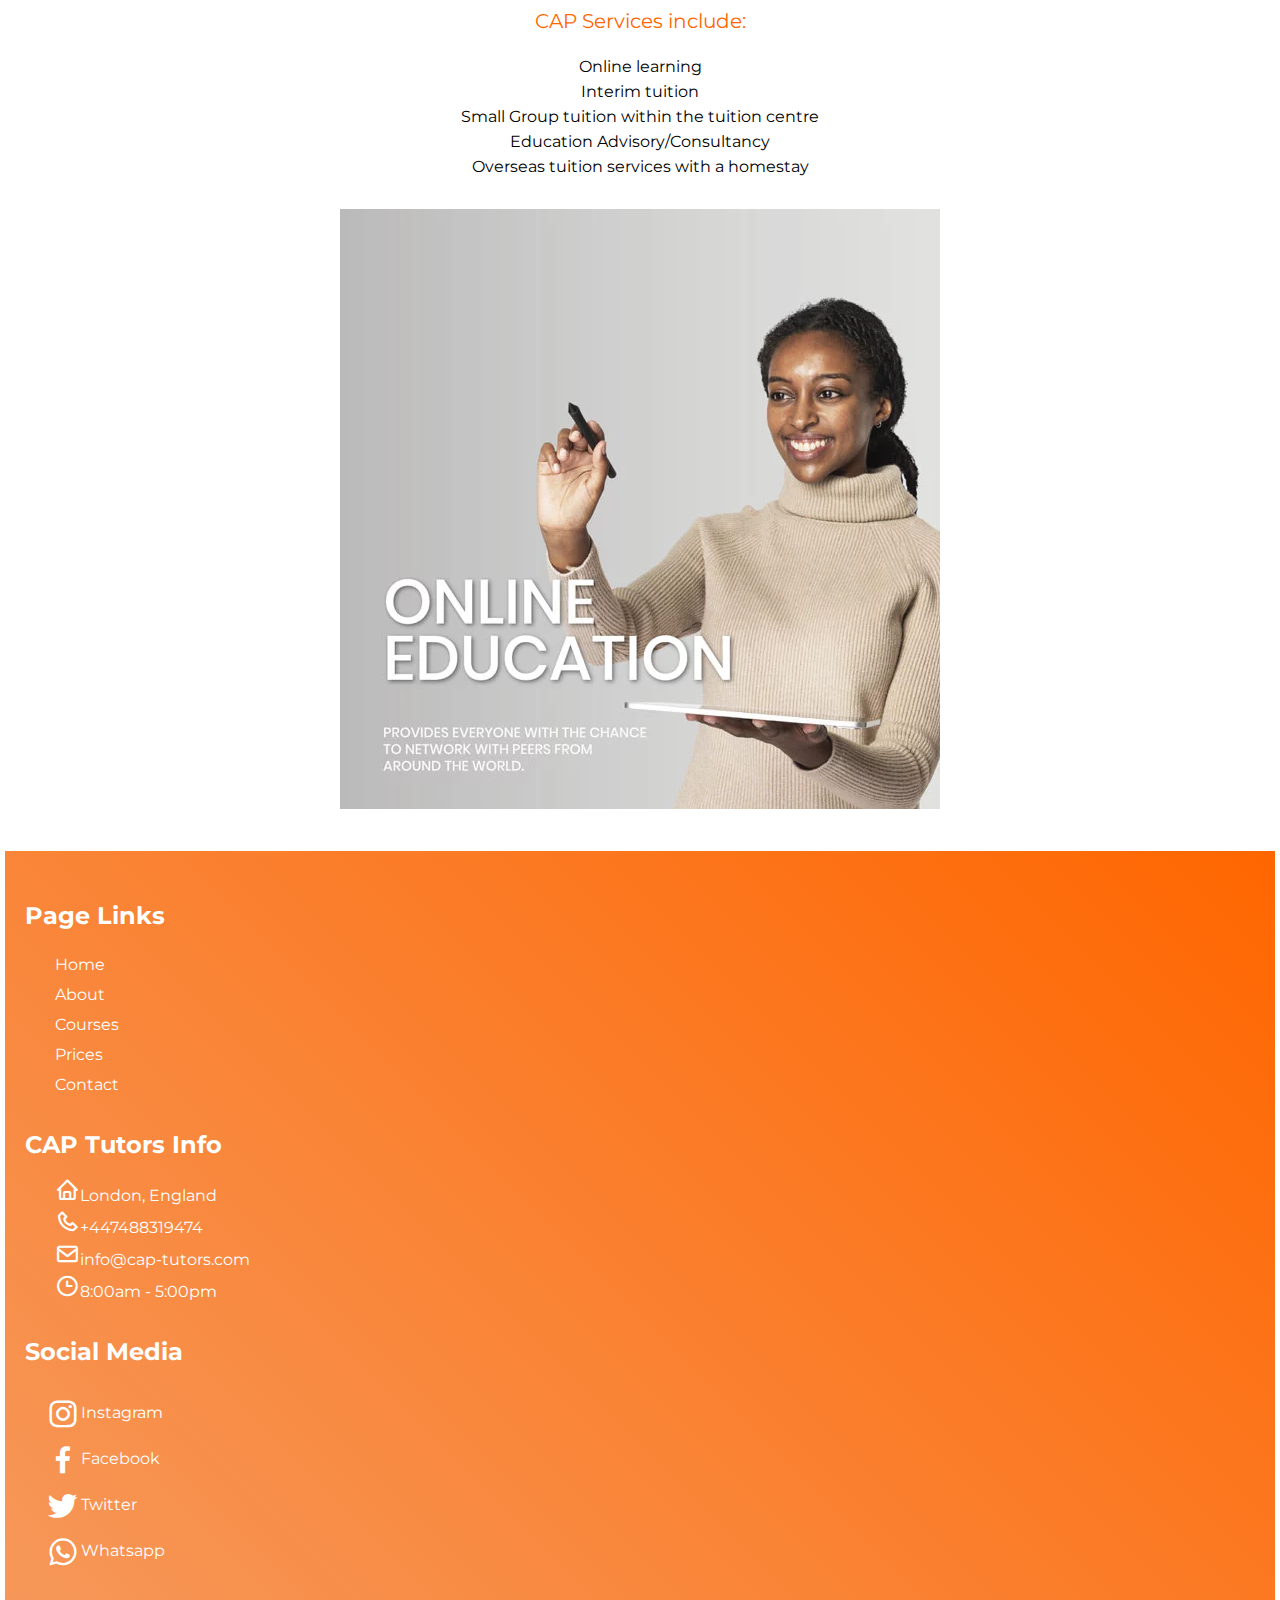
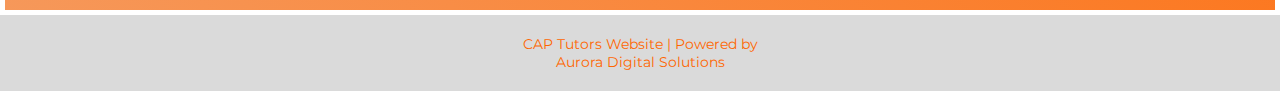
==== commit 4e0e734b: "update CSS" ====
--- a/index.html
+++ b/index.html
@@ -60,8 +60,8 @@
                 CAP Tutors was incorporated to bridge the gap for quality supplementary education for all students from key <b>stage 1 to A-level</b>.
                 <br>We provide services on the following subjects.</p>
             </div>
+            <h2 class="courses">Our Courses</h2>
             <div id="courses" class="subject-cards">
-                <h2>Our Courses</h2>
                 <div class="math_card cards">
                     <div class="orange_line"></div>
                     <div class="inner_content">
--- a/styles/style.css
+++ b/styles/style.css
@@ -39,10 +39,6 @@
 .banner-text{
     text-align: center;
 }
-.banner-tet h1{
-    font-size: 40px;
-    margin-top: -20px;
-}
 .banner-text h2{
     font-size: 1.1rem;
     font-weight:normal; 
@@ -91,7 +87,7 @@
     margin-left: 10px;
     margin-top: -70px;
 }
-.subject-cards h2{
+.courses{
     text-align: center;
     margin-top: 30px;
 }
--- a/styles/media.css
+++ b/styles/media.css
@@ -1,141 +1,22 @@
-@meda screen and (min-width:600px){
+@media(min-width:1024px){
     .banner{
-        display:inline-block;
-        text-align: center;
+        display: flex;
+        justify-content: center;
     }
-    .banner-image{
-        height:900px;
+    .banner-image img{
+        width:500px;
+    }
+    .banner .banner-text{
+        margin-top: 150px;
+        text-align: left;
+    }
+    .banner .banner-text .welcome{
+        font-size: 3rem;
+    }
+    .banner-text h2{
+        font-size: 1.5rem;    
     }
     .subject-cards{
-        display:block;
-    }
-    .banner-text h1{
-        font-size: 1rem;
-        
-    }
-
-}
-@media(max-width:512px){
-    .banner-text h1{
-        font-size: 0.5rem;
-    }
-    .subject-cards{
-        display:inline-block;
-    }
-}
-
-
-
-/*@media screen and (min-width:1000px){
-    .subject-cards{
-        display: flex;
-    }
-    .methods{
         display:flex;
     }
-    .methods-text{
-        margin-top: 150px;
-    }
-    .objectives{
-        display:flex;
-    }
-    .objective-image{
-        padding:50px;
-        max-width:400px;
-        margin-top: 20px;
-    }
-    .case-text{
-        padding: 50px;
-    }
-    .service-info{
-        display:flex;
-        justify-content: space-around;
-    }
-    .service-info img{
-        width:400px;
-    }
-    .service-info ul {
-        list-style: none;
-        color: var(--orange);
-        margin-top: 70px;
-    }
-    .footer{
-        display: flex;
-        justify-content: space-around;
-    }
-    .footer-nav ul li {
-        list-style: none;
-    }
-    .footer-nav ul li a{
-        
-    }
-    .media-bar{
-        display: flex;
-    }
-}
-
-@media screen and (max-width:600px){
-    body{
-        position: absolute;
-    }
-    .banner-text{
-        top:-280px;
-    }
-    .banner-text h1{
-        font-size: 30px;
-        font-weight: 700px;
-    }
-    .banner-text h2{
-        font-size: 20px;
-    }
-    .about-text h2{
-        font-size: 30px;
-    }
-    .about-text h3{
-        font-size: 25px;
-    }
-    .about-text p{
-        width: 800px;
-        margin-left: -150px;   
-    }
-    .subject-cards{
-        display: inline-block;
-        margin-left: 50px;
-    }
-    .cards{
-        margin-top: 30px;
-    }
-    .methods{
-        display: inline-block;
-    }
-    .objectives{
-        display: inline-block;
-    }
-    .objective-text{
-        text-align: center;
-    }
-    .case{
-        height: 700px;
-    }
-    .case p{
-        width: 900px;
-        margin-left: -205px; 
-    }
-    .service-info{
-        display: inline-block;
-        margin-left: 40px;
-    }
-    .service-info img{
-        margin-top: 30px;
-    }
-    .service-info ul li{
-        width: 400px;
-    }
-    footer{
-        background-color: var(--orange);
-    }
-    .footer{
-        display: inline-block;
-    }
-    
-}*/+}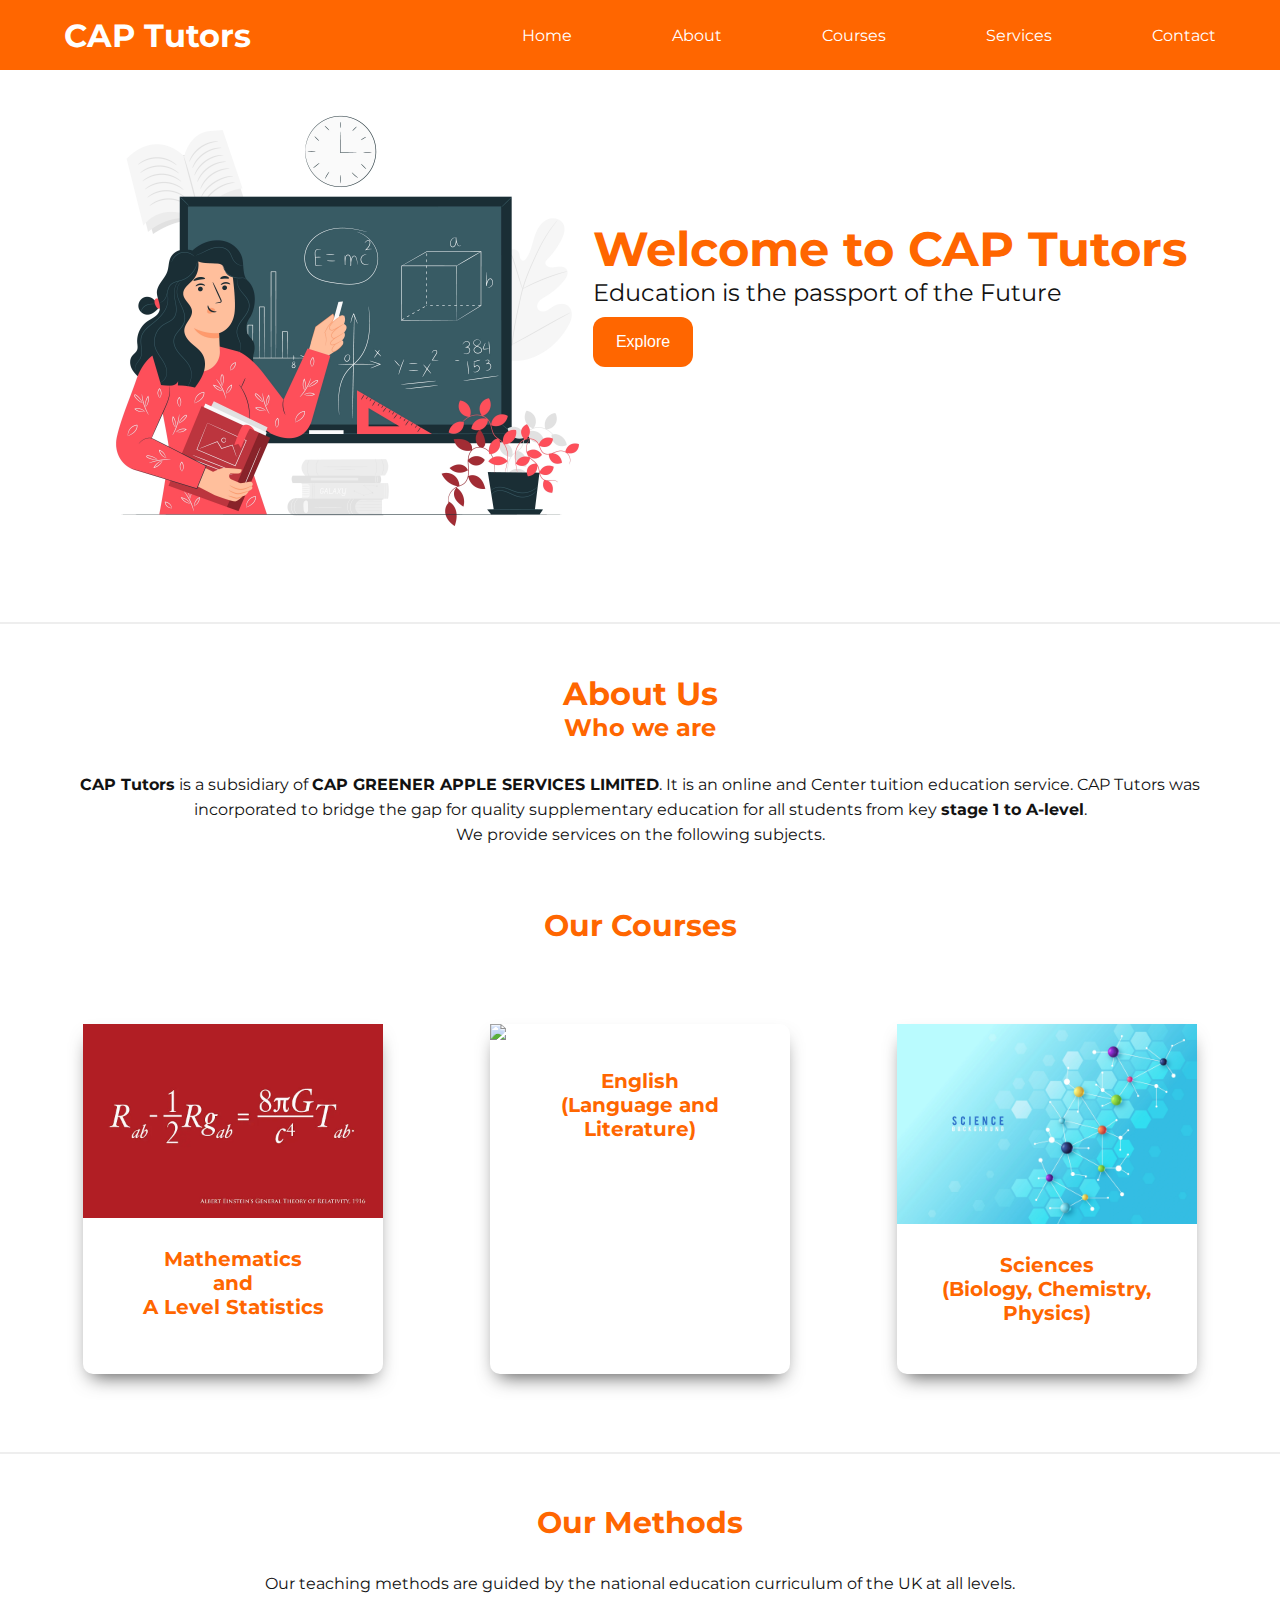
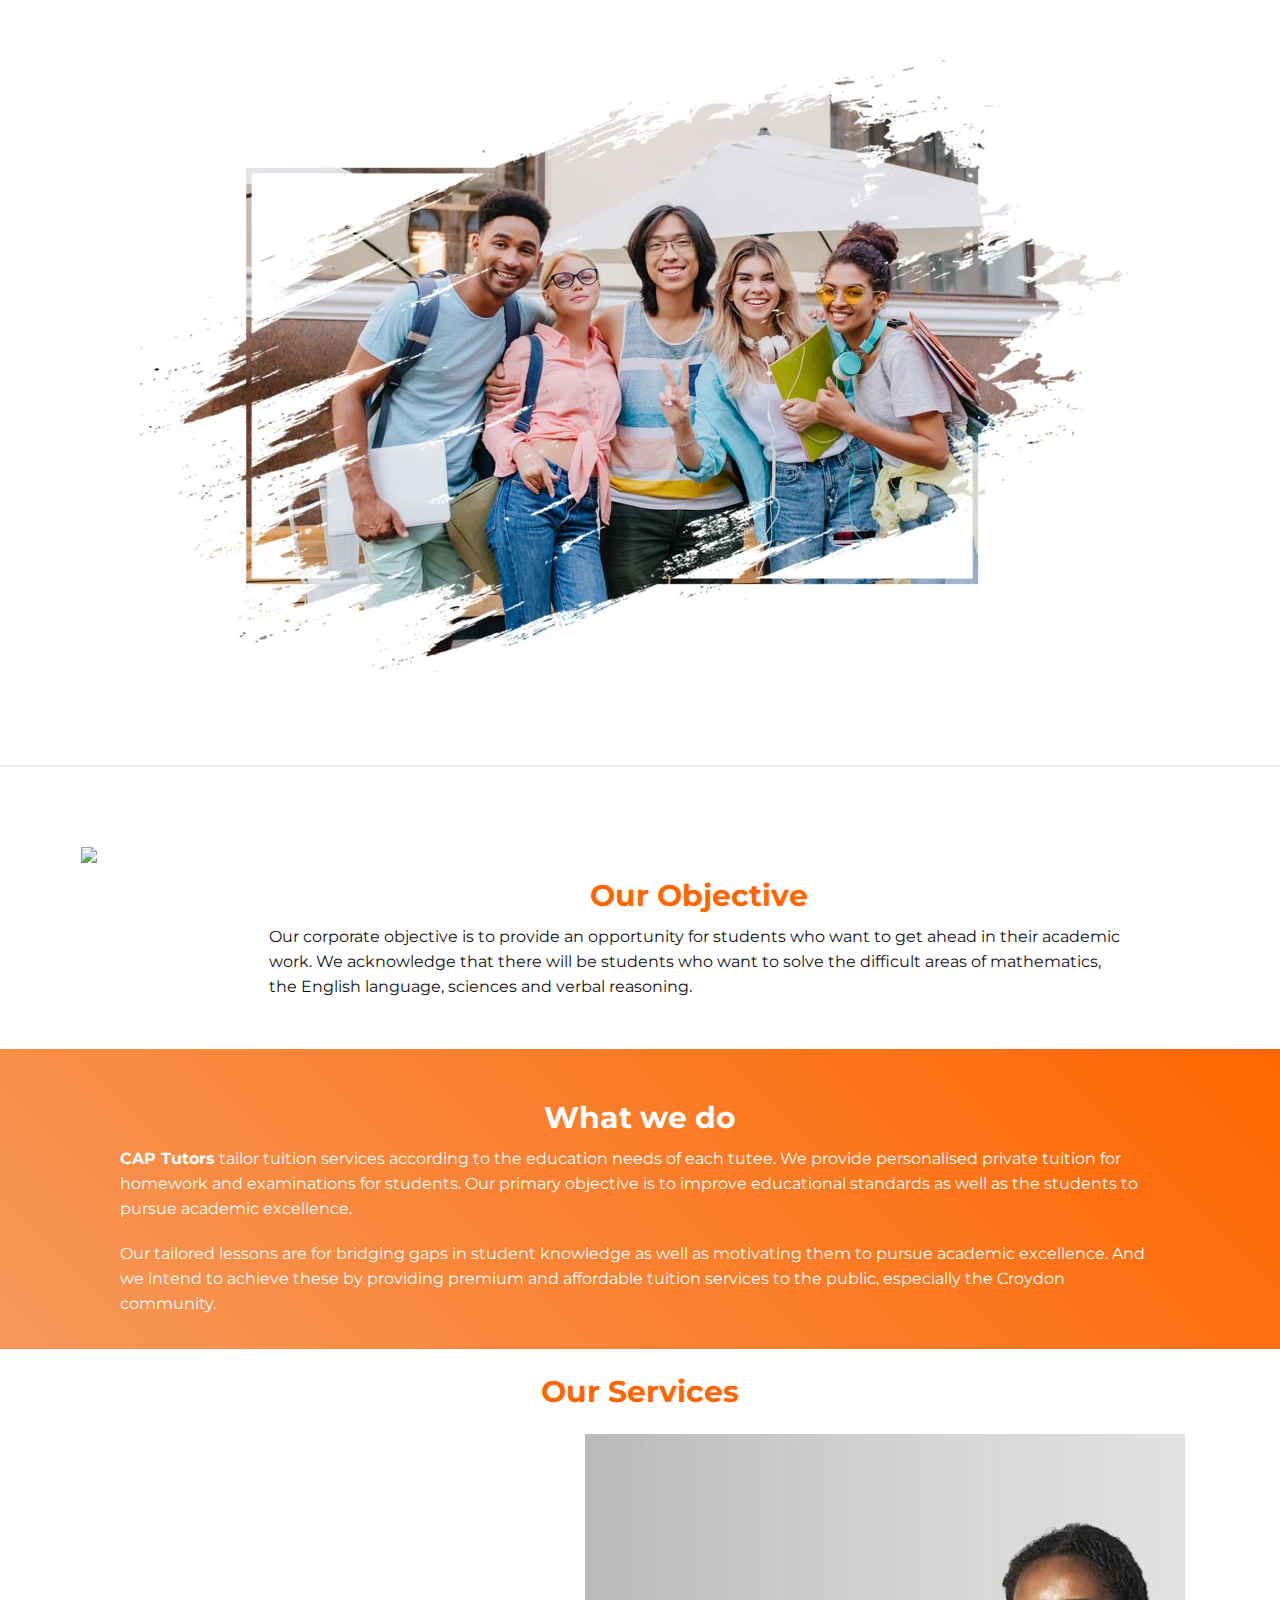
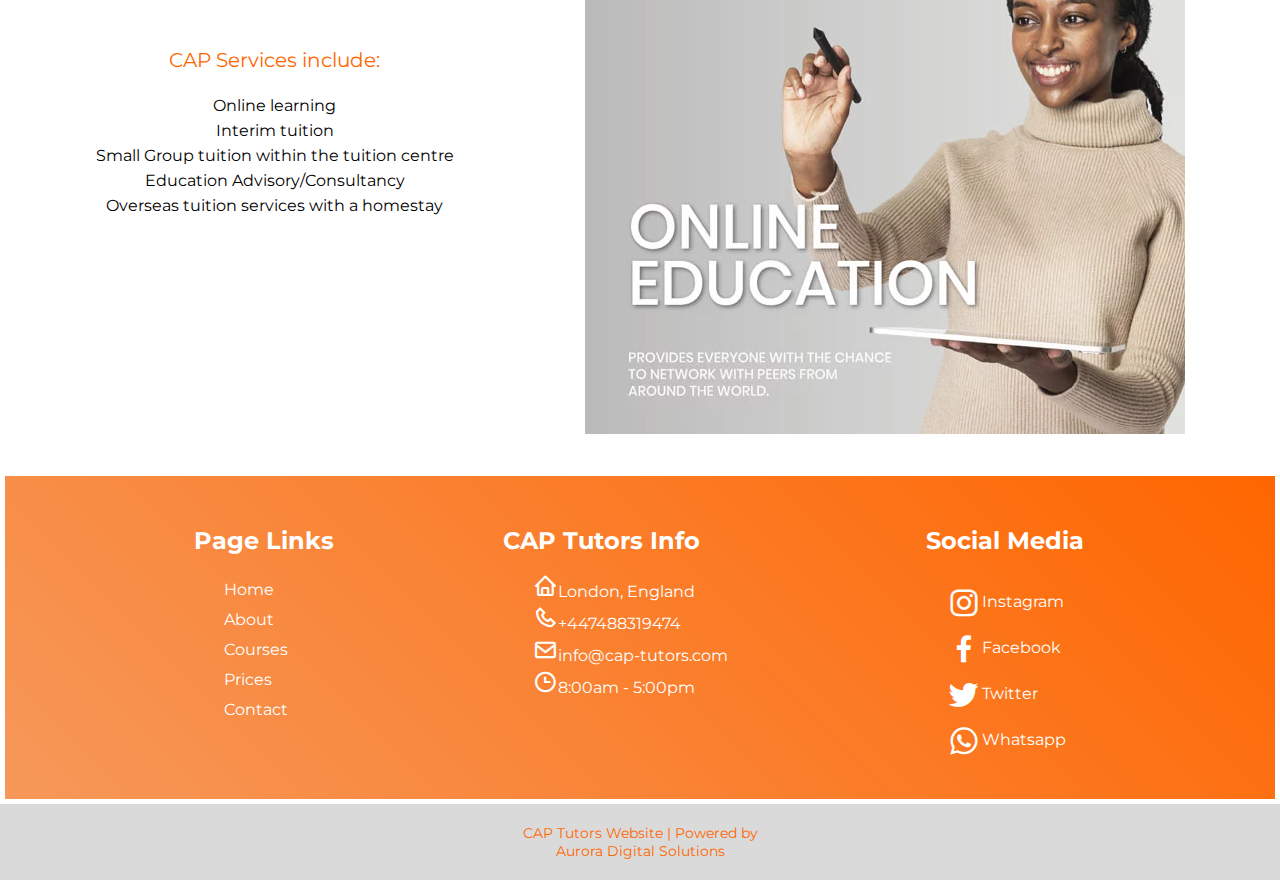
==== commit f6cfcf99: "update html" ====
--- a/index.html
+++ b/index.html
@@ -178,13 +178,13 @@
                             </a>
                         </li>
                         <li>
-                            <a href="#" target="blank">
+                            <a href="https://www.facebook.com/profile.php?id=100092208163014" target="blank">
                                 <i class="bx bxl-facebook bx-md"></i>
                                 <span>Facebook</span>
                             </a>
                         </li>
                         <li>
-                            <a href="#" target="blank">
+                            <a href="https://twitter.com/CAP_Tutors" target="blank">
                                 <i class="bx bxl-twitter bx-md"></i>
                                 <span>Twitter</span>
                             </a>
--- a/styles/media.css
+++ b/styles/media.css
@@ -18,5 +18,55 @@
     }
     .subject-cards{
         display:flex;
+        justify-content:space-around;
+        margin: 0 auto;
+    }
+    .objectives{
+        display:flex;
+        justify-content: space-around;
+    }
+    .objective-image{
+        width:700px;
+    }
+    .objective-text{
+        width:1000px;
+        padding: 10px 50px;
+    }
+    .objective, .case-text h3{
+        text-align: center;
+    }
+    .case{
+        height: 300px;
+        padding:50px 100px;
+    }
+    .service-info{
+        display:flex;
+        justify-content: space-around;
+        align-items: center;
+    }
+    .footer{
+        display:flex;
+        justify-content: space-evenly;
+    }
+}
+
+@media(min-width:680px) and (max-width:1024px){
+    .subject-cards{
+        display:inline-block;
+        justify-content:center;
+        margin: 0 auto;
+    }
+    .footer{
+        display:flex;
+        justify-content: space-evenly;
+    }
+    .case{
+        height: 400px;
+        padding:50px 100px;
+    }
+    .subject-cards{
+        position: relative;
+        top:50%;
+        left: 30%;
     }
 }